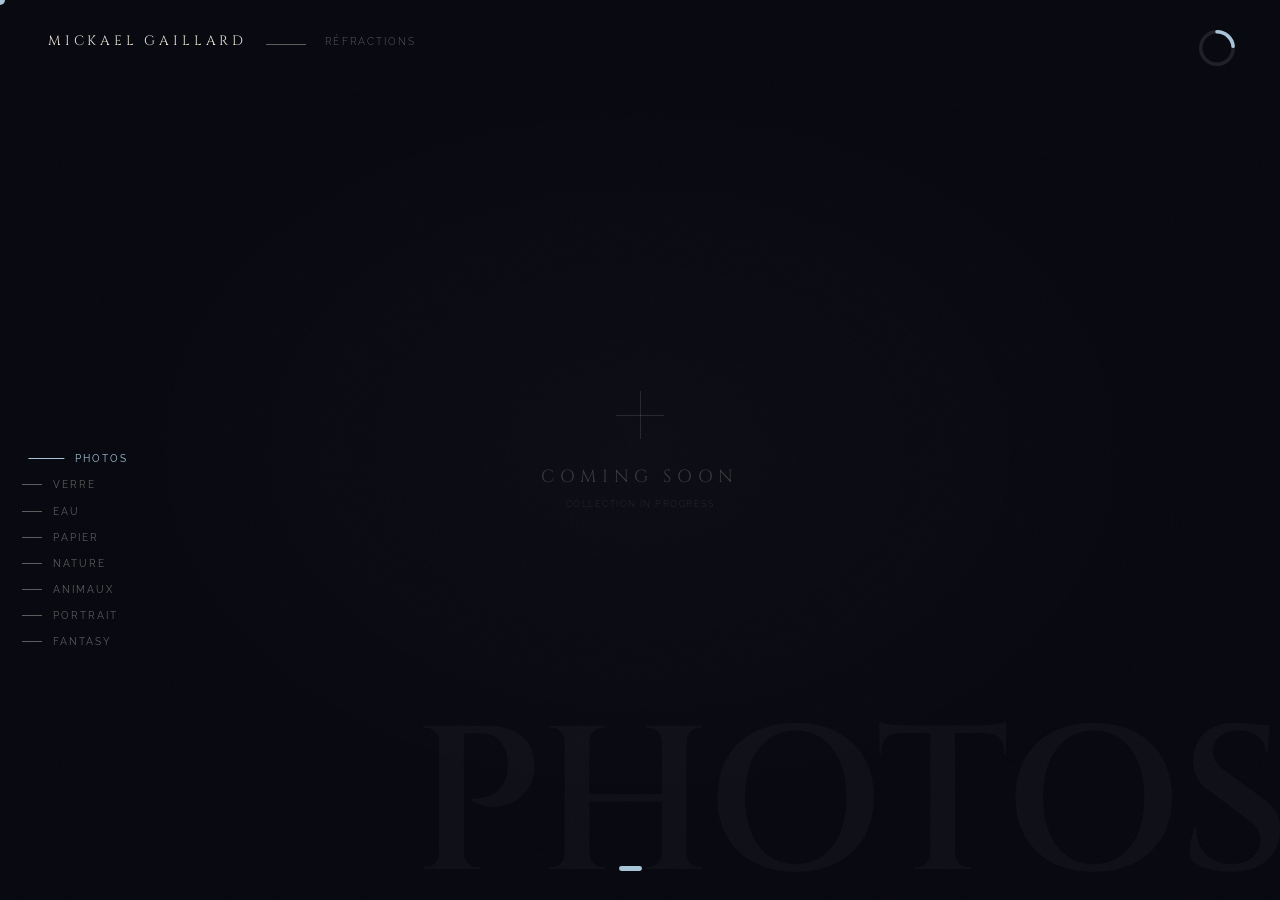
==== index.html @ 7d5b0189 "🎉 feat: initialisation" ====
<!DOCTYPE html>
<html lang="en">

<head>
  <meta charset="UTF-8">
  <meta name="viewport" content="width=device-width, initial-scale=1.0">
  <title>Mickael Gaillard — Digital Arts</title>

  <!-- ── Anti-indexation & protection spiders ── -->
  <meta name="robots" content="noindex, nofollow, noarchive, nosnippet, noimageindex, nocache">
  <meta name="googlebot" content="noindex, nofollow, noimageindex">
  <meta name="bingbot" content="noindex, nofollow">
  <meta name="referrer" content="no-referrer">
  <meta http-equiv="X-Robots-Tag" content="noindex, nofollow">

  <!-- ── Polices ── -->
  <link rel="preconnect" href="https://fonts.googleapis.com">
  <link rel="preconnect" href="https://fonts.gstatic.com" crossorigin>
  <link
    href="https://fonts.googleapis.com/css2?family=Cormorant+Garamond:ital,wght@0,300;0,400;0,600;1,300;1,400;1,600&family=Cinzel:wght@400;600&family=Raleway:wght@200;300;400;500&display=swap"
    rel="stylesheet">

  <link rel="stylesheet" href="assets/css/style.css">
</head>

<body>

  <!-- Curseur personnalisé -->
  <div id="cursor"></div>

  <!-- Grain atmosphérique -->
  <div id="grain"></div>

  <!-- Flash + label de transition catégorie -->
  <div id="cat-flash"></div>
  <div id="cat-reveal"></div>

  <!-- ── Header ── -->
  <header id="hdr">
    <span class="hdr-name">Mickael Gaillard</span>
    <div class="hdr-sep"></div>
    <span class="hdr-sub">RÉFRACTIONS</span>
  </header>

  <!-- ── Arc diaporama ── -->
  <div id="slide-indicator" title="Slideshow">
    <svg viewBox="0 0 20 20" width="36" height="36" aria-hidden="true">
      <circle id="slide-track" cx="10" cy="10" r="9" />
      <circle id="slide-progress" cx="10" cy="10" r="9" />
    </svg>
  </div>

  <!-- ── Navigation latérale catégories ── -->
  <nav id="sidebar" aria-label="Catégories">
    <button class="cat-btn" onclick="jumpCat(0)">Photos</button>
    <button class="cat-btn" onclick="jumpCat(1)">Verre</button>
    <button class="cat-btn" onclick="jumpCat(2)">Eau</button>
    <button class="cat-btn" onclick="jumpCat(3)">Papier</button>
    <button class="cat-btn" onclick="jumpCat(5)">Nature</button>
    <button class="cat-btn" onclick="jumpCat(6)">Animaux</button>
    <button class="cat-btn" onclick="jumpCat(7)">Portrait</button>
    <button class="cat-btn" onclick="jumpCat(8)">Fantasy</button>
  </nav>

  <!-- ── Barre basse : points + compteur ── -->
  <div id="btmbar">
    <div id="art-dots" role="tablist"></div>
    <span id="art-counter" aria-live="polite"></span>
  </div>

  <!-- ── Hint navigation (disparaît après 6 s) ── -->
  <div id="hint" aria-hidden="true">
    ← → &thinsp;Images<br>
    ↑ ↓ &thinsp;Categories
  </div>

  <!-- ════════════════════════════════════════════════════════════════════════
       STAGE — grille 2D
       Axe vertical  = catégories
       Axe horizontal = œuvres dans la catégorie

       ┌─ AJOUTER UNE ŒUVRE ──────────────────────────────────────────────┐
       │  1. Trouver le bloc data-id="NOM" souhaité dans le stage          │
       │  2. Dans son <div class="art-rail">, insérer :                   │
       │                                                                   │
       │     <div class="art-frame">                                       │
       │       <img src="[data-uri]" alt="Titre"       │
       │            loading="lazy">                                        │
       │       <div class="art-overlay"></div>                             │
       │       <div class="art-info">                                      │
       │         <h2 class="art-title">Titre</h2>                         │
       │       </div>                                                      │
       │     </div>                                                        │
       │                                                                   │
       │  → Aucune modification de script.js ni de style.css requise.     │
       └───────────────────────────────────────────────────────────────────┘
  ════════════════════════════════════════════════════════════════════════ -->
  <main id="stage" role="main">

    <section class="cat-row" data-id="photos" data-label="Photos" data-accent="#a8c5d8" style="top:0vh">
      <div class="art-rail">
        <figure class="art-frame ph-frame" data-ph="1">
          <div class="ph-inner">
            <div class="ph-cross"><span></span><span></span></div>
            <p class="ph-soon">Coming soon</p>
            <p class="ph-sub">Collection in progress</p>
          </div>
        </figure>
      </div>
      <p class="cat-wm">PHOTOS</p>
    </section>
    <section class="cat-row" data-id="verre" data-label="Verre" data-accent="#7dd8f0" style="top:100vh">
      <div class="art-rail">
        <figure class="art-frame">
          <img src="assets/images/digitalArts/8AIWYk5NMQN0mDKeDu9M-HlnjJ.jpg" alt="Boxer" loading="lazy">
          <div class="art-overlay"></div>
          <figcaption class="art-info">
            <h2 class="art-title">Boxer</h2>
          </figcaption>
        </figure>
        <figure class="art-frame">
          <img src="assets/images/digitalArts/HNKrmyuEpKX7QsNyXCpU--1--tnc91.jpg" alt="Girafe" loading="lazy">
          <div class="art-overlay"></div>
          <figcaption class="art-info">
            <h2 class="art-title">Girafe</h2>
          </figcaption>
        </figure>
      </div>
      <p class="cat-wm">VERRE</p>
    </section>
    <section class="cat-row" data-id="eau" data-label="Eau" data-accent="#3a9bd5" style="top:200vh">
      <div class="art-rail">
        <figure class="art-frame">
          <img src="assets/images/digitalArts/frIds4kWBP5LW28w1uB5--1--t6x6d.jpg" alt="The Momentum of Horizons"
            loading="lazy">
          <div class="art-overlay"></div>
          <figcaption class="art-info">
            <h2 class="art-title">The Momentum of Horizons</h2>
          </figcaption>
        </figure>
        <figure class="art-frame">
          <img src="assets/images/digitalArts/Z1p7MmPJkYN1LFd6zZ6m-4oqJ-.jpeg" alt="Cup of Mint Tea" loading="lazy">
          <div class="art-overlay"></div>
          <figcaption class="art-info">
            <h2 class="art-title">Cup of Mint Tea</h2>
          </figcaption>
        </figure>
      </div>
      <p class="cat-wm">EAU</p>
    </section>

    <section class="cat-row" data-id="papier" data-label="Papier" data-accent="#e8c87a" style="top:300vh">
      <div class="art-rail">
        <figure class="art-frame">
          <img src="assets/images/digitalArts/VNMjlggwlJFpV2tKeTy9-Qxf5z.jpg" alt="Cry of Amazonia" loading="lazy">
          <div class="art-overlay"></div>
          <figcaption class="art-info">
            <h2 class="art-title">Cry of Amazonia</h2>
          </figcaption>
        </figure>
        <figure class="art-frame">
          <img src="assets/images/digitalArts/XxthK1aMb5kITHWyAZa3-nf7ip.jpg" alt="Face of the Earth" loading="lazy">
          <div class="art-overlay"></div>
          <figcaption class="art-info">
            <h2 class="art-title">Face of the Earth</h2>
          </figcaption>
        </figure>
        <figure class="art-frame">
          <img src="assets/images/digitalArts/CTjaHQy2E3OwkoVrEFNk-FsiIF.jpg" alt="Paper Teddy Bear" loading="lazy">
          <div class="art-overlay"></div>
          <figcaption class="art-info">
            <h2 class="art-title">Paper Teddy Bear</h2>
          </figcaption>
        </figure>
        <figure class="art-frame">
          <img src="assets/images/digitalArts/IJDAY9cHYZBwXx230nrw--1--dbe98.jpg" alt="The Paper Self" loading="lazy">
          <div class="art-overlay"></div>
          <figcaption class="art-info">
            <h2 class="art-title">The Paper Self</h2>
          </figcaption>
        </figure>
        <figure class="art-frame">
          <img src="assets/images/digitalArts/C1bEYEWuKddHCkznBsTR-uu4sH.jpg" alt="The Wokf Woman" loading="lazy">
          <div class="art-overlay"></div>
          <figcaption class="art-info">
            <h2 class="art-title">The Wolf Woman</h2>
          </figcaption>
        </figure>
      </div>
      <p class="cat-wm">PAPIER</p>
    </section>

    <section class="cat-row" data-id="nature" data-label="Nature" data-accent="#6dcf8a" style="top:400vh">
      <div class="art-rail">
        <figure class="art-frame">
          <img src="assets/images/digitalArts/tOxejphS9CRw7wM6DGww-uK-oC.jpeg" alt="Lion Hills" loading="lazy">
          <div class="art-overlay"></div>
          <figcaption class="art-info">
            <h2 class="art-title">Lion Hills</h2>
          </figcaption>
        </figure>
        <figure class="art-frame">
          <img src="assets/images/digitalArts/OduvheoVXXu5qhajw0XH-JvmtL.jpg" alt="Les Amants Sylvestres"
            loading="lazy">
          <div class="art-overlay"></div>
          <figcaption class="art-info">
            <h2 class="art-title">Les Amants Sylvestres</h2>
          </figcaption>
        </figure>
        <figure class="art-frame">
          <img src="assets/images/digitalArts/YysU92N5CpVbeZqPvYvC-KIRY6.jpeg" alt="The Wooden Virtuoso" loading="lazy">
          <div class="art-overlay"></div>
          <figcaption class="art-info">
            <h2 class="art-title">The Wooden Virtuoso</h2>
          </figcaption>
        </figure>
        <figure class="art-frame">
          <img src="assets/images/digitalArts/7gbbj0mz42A1A4gidHjw-PeWTq.jpg" alt="The Nature in 3026" loading="lazy">
          <div class="art-overlay"></div>
          <figcaption class="art-info">
            <h2 class="art-title">Nature in 3026</h2>
          </figcaption>
        </figure>
        <figure class="art-frame">
          <img src="assets/images/digitalArts/rF8DaGkrIQCawZyGJ0vm--0--pfbpv.jpg"
            alt="Luminous Flower in Deepest Shadow" loading="lazy">
          <div class="art-overlay"></div>
          <figcaption class="art-info">
            <h2 class="art-title">Luminous Flower in Deepest Shadow</h2>
          </figcaption>
        </figure>
      </div>
      <p class="cat-wm">NATURE</p>
    </section>
    <section class="cat-row" data-id="animaux" data-label="Animaux" data-accent="#e8874a" style="top:500vh">
      <div class="art-rail">
        <figure class="art-frame">
          <img src="assets/images/digitalArts/afJIQUDAsSt1oSOdnDJn-Qw9Z7.jpeg" alt="Tiny Giraffe" loading="lazy">
          <div class="art-overlay"></div>
          <figcaption class="art-info">
            <h2 class="art-title">Tiny Giraffe</h2>
          </figcaption>
        </figure>
        <figure class="art-frame">
          <img src="assets/images/digitalArts/WApste62I8zOOlFzFQ1H--1--x09nq.jpg" alt="The Turquoise Maharaja"
            loading="lazy">
          <div class="art-overlay"></div>
          <figcaption class="art-info">
            <h2 class="art-title">The Turquoise Maharaja</h2>
          </figcaption>
        </figure>
        <figure class="art-frame">
          <img src="assets/images/digitalArts/kcaGbmxAoDZdaGfCIBJl-gD1Jh.jpg" alt="The Abdication" loading="lazy">
          <div class="art-overlay"></div>
          <figcaption class="art-info">
            <h2 class="art-title">The Abdication</h2>
          </figcaption>
        </figure>
        <figure class="art-frame">
          <img src="assets/images/digitalArts/bGNOyDubin5Se8IneznO-FXN-K.jpg" alt="Chat" loading="lazy">
          <div class="art-overlay"></div>
          <figcaption class="art-info">
            <h2 class="art-title">Cat of chalk</h2>
          </figcaption>
        </figure>
        <figure class="art-frame">
          <img src="assets/images/digitalArts/r4LPsvMCxt2pxqe0a0Xp-u4xCu.jpg" alt="Raised graphic cat" loading="lazy">
          <div class="art-overlay"></div>
          <figcaption class="art-info">
            <h2 class="art-title">Raised graphic cat</h2>
          </figcaption>
        </figure>
        <figure class="art-frame">
          <img src="assets/images/digitalArts/oEYqu7Ub5I9frU9tuO0z--0--l6g3c.jpg" alt="Scarlett Macaw" loading="lazy">
          <div class="art-overlay"></div>
          <figcaption class="art-info">
            <h2 class="art-title">Scarlett Macaw</h2>
          </figcaption>
        </figure>
        <figure class="art-frame">
          <img src="assets/images/digitalArts/dqzCAE01tcF6lQp9mGkJ--0--8Wfqm.jpg" alt="Baby Kraken in a Teacup"
            loading="lazy">
          <div class="art-overlay"></div>
          <figcaption class="art-info">
            <h2 class="art-title">Baby Kraken in a Teacup</h2>
          </figcaption>
        </figure>
        <figure class="art-frame">
          <img src="assets/images/digitalArts/y0K89V5sSp5HEH8fD98B-Pk1SX.jpg" alt="Azure singer" loading="lazy">
          <div class="art-overlay"></div>
          <figcaption class="art-info">
            <h2 class="art-title">Azure singer</h2>
          </figcaption>
        </figure>
      </div>
      <p class="cat-wm">ANIMAUX</p>
    </section>
    <section class="cat-row" data-id="portraits" data-label="Portraits" data-accent="#c49a8a" style="top:600vh">
      <div class="art-rail">
        <figure class="art-frame">
          <img src="assets/images/digitalArts/EulJWeeMMJHwVRX5D4TV-Ga-oX.jpg" alt="Le Requiem des Damnés"
            loading="lazy">
          <div class="art-overlay"></div>
          <figcaption class="art-info">
            <h2 class="art-title">Le Requiem des Damnés</h2>
          </figcaption>
        </figure>
        <figure class="art-frame">
          <img src="assets/images/digitalArts/TIiu07gs1ahwBSvLqD3v-eSXeO.jpg" alt="Miss Emerald" loading="lazy">
          <div class="art-overlay"></div>
          <figcaption class="art-info">
            <h2 class="art-title">Miss Emerald</h2>
          </figcaption>
        </figure>
        <figure class="art-frame">
          <img src="assets/images/digitalArts/YdorvyeYTXK45T1xxkv2--0--2ceu0.jpg" alt="The Same Perspective"
            loading="lazy">
          <div class="art-overlay"></div>
          <figcaption class="art-info">
            <h2 class="art-title">The Same Perspective</h2>
          </figcaption>
        </figure>
        <figure class="art-frame">
          <img src="assets/images/digitalArts/kzBy0lTKEeJUHE9NPH19-bB79X.jpeg" alt="Macaw Soul" loading="lazy">
          <div class="art-overlay"></div>
          <figcaption class="art-info">
            <h2 class="art-title">Macaw Soul</h2>
          </figcaption>
        </figure>
        <figure class="art-frame">
          <img src="assets/images/digitalArts/tQEoIUafHZUKjEIqVk69--0--rzyz2_4x-clty-upscale-aa4vr.jpg"
            alt="Magdalena Frida Carmen KAHLO CALDERON" loading="lazy">
          <div class="art-overlay"></div>
          <figcaption class="art-info">
            <h2 class="art-title">Magdalena Frida Carmen KAHLO CALDERON</h2>
          </figcaption>
        </figure>
        <figure class="art-frame">
          <img src="assets/images/digitalArts/ww30PGfK7J19iqygAAB6-68ch-.jpg" alt="Artificial intelligence"
            loading="lazy">
          <div class="art-overlay"></div>
          <figcaption class="art-info">
            <h2 class="art-title">Artificial intelligence</h2>
          </figcaption>
        </figure>
        <figure class="art-frame">
          <img src="assets/images/digitalArts/Gemini_Generated_Image_wg45oxwg45oxwg45.webp" alt="La Guardiana"
            loading="lazy">
          <div class="art-overlay"></div>
          <figcaption class="art-info">
            <h2 class="art-title">La Guardiana</h2>
          </figcaption>
        </figure>
        <figure class="art-frame">
          <img src="assets/images/digitalArts/fezPb4xw3dNjUJqFcMbr--0--9hinw_7.8125x.webp" alt="Memento Vivere"
            loading="lazy">
          <div class="art-overlay"></div>
          <figcaption class="art-info">
            <h2 class="art-title">Memento Vivere</h2>
          </figcaption>
        </figure>
        <figure class="art-frame">
          <img src="assets/images/digitalArts/iwvwEgQFIN3pEz83m7wH--0--4ua4d.jpg" alt="Alegria" loading="lazy">
          <div class="art-overlay"></div>
          <figcaption class="art-info">
            <h2 class="art-title">Alegria</h2>
          </figcaption>
        </figure>
      </div>
      <p class="cat-wm">PORTRAITS</p>
    </section>
    <section class="cat-row" data-id="fantasy" data-label="Fantasy" data-accent="#e87a9f" style="top:700vh">
      <div class="art-rail">
        <figure class="art-frame">
          <img src="assets/images/digitalArts/V4lNsmGbzMpXyDwDPhY5--0--fqcaw_2x-clty-upscale-kerak.jpg"
            alt="Memories in Shell" loading="lazy">
          <div class="art-overlay"></div>
          <figcaption class="art-info">
            <h2 class="art-title">Memories in Shell</h2>
          </figcaption>
        </figure>
        <figure class="art-frame">
          <img src="assets/images/digitalArts/uF4GzTOObu3IqJqeoMpC--0--cdkwg.jpg" alt="The King of Diamond"
            loading="lazy">
          <div class="art-overlay"></div>
          <figcaption class="art-info">
            <h2 class="art-title">The King of Diamond</h2>
          </figcaption>
        </figure>
        <figure class="art-frame">
          <img src="assets/images/digitalArts/p5KE6GqQy7cIchTk5ZWk--0--blpaw.jpg" alt="The Ace of Spades"
            loading="lazy">
          <div class="art-overlay"></div>
          <figcaption class="art-info">
            <h2 class="art-title">The Ace of Spades</h2>
          </figcaption>
        </figure>
        <figure class="art-frame">
          <img src="assets/images/digitalArts/xrDWio7aIljPBZBy9c6z--0--1hxzz.jpg" alt="The EmeraldOwl" loading="lazy">
          <div class="art-overlay"></div>
          <figcaption class="art-info">
            <h2 class="art-title">The Emerald Owl</h2>
          </figcaption>
        </figure>
        <figure class="art-frame">
          <img src="assets/images/digitalArts/PUBVfwgrt7Zm5niX1GG2--0--s0eu4.jpg" alt="The Unmasked Canal"
            loading="lazy">
          <div class="art-overlay"></div>
          <figcaption class="art-info">
            <h2 class="art-title">The Unmasked Canal</h2>
          </figcaption>
        </figure>
        <figure class="art-frame">
          <img src="assets/images/digitalArts/jetSwuiVJUpY8RLDcign--0--6e0cw.jpg" alt="Throne of Time" loading="lazy">
          <div class="art-overlay"></div>
          <figcaption class="art-info">
            <h2 class="art-title">Throne of Time</h2>
          </figcaption>
        </figure>
      </div>
      <p class="cat-wm">FANTASY</p>
    </section>

  </main>

  <script src="assets/js/script.js"></script>
</body>

</html>
---- assets/css/style.css ----
/* ════════════════════════════════════════════════════════════════════════════
   Mickael Gaillard — Digital Arts Portfolio
   style.css
   ════════════════════════════════════════════════════════════════════════════ */

/* ── Reset ─────────────────────────────────────────────────────────────────── */
*, *::before, *::after { margin: 0; padding: 0; box-sizing: border-box; }
html, body {
  width: 100%; height: 100%;
  overflow: hidden;
  background: #07080f;
  cursor: none;
}

/* ── Variables ─────────────────────────────────────────────────────────────── */
:root {
  --bg:       #07080f;
  --text:     #ede5d8;
  --dim:      rgba(237, 229, 216, .38);
  --accent:   #c8a96e;
  --fdisplay: 'Cormorant Garamond', Georgia, serif;
  --ftitle:   'Cinzel', 'Times New Roman', serif;
  --fui:      'Raleway', 'Helvetica Neue', sans-serif;
  --tcat:     680ms cubic-bezier(.76, 0, .24, 1);
  --tart:     540ms cubic-bezier(.76, 0, .24, 1);
}

/* ── Curseur personnalisé ───────────────────────────────────────────────────── */
#cursor {
  position: fixed;
  width: 10px; height: 10px;
  border-radius: 50%;
  background: var(--accent);
  pointer-events: none;
  z-index: 9999;
  transform: translate(-50%, -50%);
  transition: width .18s, height .18s, background .2s, border .22s, opacity .2s;
  will-change: transform;
}
#cursor.big {
  width: 30px; height: 30px;
  background: rgba(200, 169, 110, .12);
  border: 1px solid var(--accent);
}
/* Survol d'une image → anneau (invitation à glisser) */
#cursor.grab {
  width: 28px; height: 28px;
  background: transparent;
  border: 1.5px solid var(--accent);
}
/* Pendant le glisser */
#cursor.dragging {
  width: 46px; height: 46px;
  background: rgba(200, 169, 110, .05);
  border: 1px solid rgba(200, 169, 110, .35);
}

/* ── Header ────────────────────────────────────────────────────────────────── */
#hdr {
  position: fixed;
  top: 0; left: 0; right: 0;
  padding: 2rem 3rem 0;
  z-index: 200;
  display: flex; align-items: baseline; gap: 1.2rem;
  pointer-events: none;
  animation: fadeDown .9s .3s both;
}
.hdr-name {
  font-family: var(--ftitle);
  font-size: .85rem; font-weight: 400;
  letter-spacing: .28em; text-transform: uppercase;
  color: var(--text);
}
.hdr-sep {
  width: 2.5rem; height: 1px;
  background: var(--dim);
  flex-shrink: 0;
}
.hdr-sub {
  font-family: var(--fui);
  font-size: .6rem; font-weight: 300;
  letter-spacing: .22em; text-transform: uppercase;
  color: var(--dim);
}

/* ── Indicateur diaporama (arc SVG) ─────────────────────────────────────────── */
#slide-indicator {
  position: fixed;
  top: 1.9rem; right: 2.8rem;
  z-index: 201;
  pointer-events: none;
  animation: fadeDown .9s .35s both;
}
#slide-indicator svg { transform: rotate(-90deg); }
#slide-track    { fill: none; stroke: rgba(237, 229, 216, .10); stroke-width: 2; }
#slide-progress {
  fill: none;
  stroke: var(--accent);
  stroke-width: 2;
  stroke-dasharray: 56.5;
  stroke-dashoffset: 56.5;
  transition: stroke-dashoffset .25s linear, stroke .35s;
  stroke-linecap: round;
}

/* ── Sidebar catégories ─────────────────────────────────────────────────────── */
#sidebar {
  position: fixed;
  left: 0; top: 50%;
  transform: translateY(-50%);
  z-index: 200;
  padding: 0 1.4rem;
  display: flex; flex-direction: column; gap: .55rem;
  animation: fadeLeft .9s .5s both;
}
.cat-btn {
  background: none; border: none;
  font-family: var(--fui);
  font-size: .63rem; font-weight: 400;
  letter-spacing: .2em; text-transform: uppercase;
  color: var(--dim);
  cursor: none;
  display: flex; align-items: center; gap: .7rem;
  padding: .2rem 0;
  transition: color .35s, transform .35s;
  white-space: nowrap;
}
.cat-btn::before {
  content: '';
  width: 1.2rem; height: 1px;
  background: var(--dim);
  flex-shrink: 0;
  transition: width .4s, background .35s;
}
.cat-btn.active                { color: var(--accent); transform: translateX(.4rem); }
.cat-btn.active::before        { width: 2.2rem; background: var(--accent); }

/* ── Barre basse — points + compteur ───────────────────────────────────────── */
#btmbar {
  position: fixed;
  bottom: 0; left: 0; right: 0;
  padding: 0 3rem 1.8rem;
  z-index: 200;
  display: flex; align-items: center; justify-content: center; gap: 1.2rem;
  pointer-events: none;
  animation: fadeUp .9s .6s both;
}
#art-dots {
  display: flex; gap: .45rem; align-items: center;
  pointer-events: all;
}
.dot {
  width: .3rem; height: .3rem;
  border-radius: 50%;
  background: var(--dim);
  cursor: none;
  transition: background .3s, width .3s, border-radius .3s;
}
.dot.on {
  background: var(--accent);
  width: 1.4rem;
  border-radius: .15rem;
}
#art-counter {
  font-family: var(--ftitle);
  font-size: .75rem; letter-spacing: .12em;
  color: var(--dim);
}

/* ── Hint navigation (disparaît après 6 s) ──────────────────────────────────── */
#hint {
  position: fixed;
  bottom: 4.8rem; right: 2.8rem;
  z-index: 200;
  text-align: right;
  font-family: var(--fui);
  font-size: .58rem; font-weight: 300;
  letter-spacing: .14em; text-transform: uppercase;
  color: var(--dim);
  line-height: 2.2;
  opacity: 0;
  pointer-events: none;
  animation: hintAnim 6s 1.2s forwards;
}
@keyframes hintAnim {
  0%   { opacity: 0 }
  12%  { opacity: 1 }
  75%  { opacity: 1 }
  100% { opacity: 0 }
}

/* ── Stage — grille 2D ──────────────────────────────────────────────────────── */
#stage {
  position: fixed; inset: 0;
  will-change: transform;
  transition: transform var(--tcat);
  user-select: none;
  -webkit-user-select: none;
}

/* ── Rangée catégorie ───────────────────────────────────────────────────────── */
.cat-row {
  position: absolute;
  left: 0; width: 100vw; height: 100vh;
  /* top positionné en inline via data-ci × 100vh */
}

/* ── Rail horizontal des œuvres ─────────────────────────────────────────────── */
.art-rail {
  position: absolute; inset: 0;
  display: flex; flex-direction: row;
  will-change: transform;
  transition: transform var(--tart);
}

/* ── Frame individuelle ─────────────────────────────────────────────────────── */
.art-frame {
  flex: 0 0 100vw;
  width: 100vw; height: 100vh;
  position: relative; overflow: hidden;
}
.art-frame img {
  width: 100%; height: 100%;
  object-fit: cover; display: block;
  pointer-events: none;
  -webkit-user-drag: none;
  user-drag: none;
  animation: kenburns 28s ease-in-out infinite alternate;
}
@keyframes kenburns {
  from { transform: scale(1);    }
  to   { transform: scale(1.06); }
}

/* ── Dégradés de protection ─────────────────────────────────────────────────── */
.art-overlay {
  position: absolute; inset: 0;
  background:
    linear-gradient(to bottom, rgba(7, 8, 15, .58)  0%,  transparent 28%),
    linear-gradient(to top,    rgba(7, 8, 15, .82)  0%,  transparent 42%),
    linear-gradient(to right,  rgba(7, 8, 15, .36)  0%,  transparent 26%);
  z-index: 1;
  pointer-events: none;
}
/* Liseré d'accent à gauche — couleur héritée via --accent de la cat-row */
.art-overlay::after {
  content: '';
  position: absolute;
  left: 0; top: 0; bottom: 0;
  width: 3px;
  background: var(--accent, #c8a96e);
  opacity: .75;
}

/* ── Titre de l'œuvre ───────────────────────────────────────────────────────── */
.art-info {
  position: absolute;
  bottom: 2.8rem; left: 3.6rem;
  z-index: 2;
  color: var(--text);
}
.art-title {
  font-family: var(--fdisplay);
  font-size: clamp(1.9rem, 3.2vw, 3.4rem);
  font-weight: 600; font-style: italic;
  line-height: 1; letter-spacing: .015em;
  text-shadow: 0 3px 28px rgba(0, 0, 0, .75);
}

/* ── Filigrane de catégorie ─────────────────────────────────────────────────── */
.cat-wm {
  position: absolute;
  bottom: -.05em; right: -.04em;
  font-family: var(--ftitle);
  font-size: clamp(7rem, 16vw, 15rem);
  font-weight: 600; line-height: 1;
  letter-spacing: -.01em;
  color: rgba(255, 255, 255, .03);
  pointer-events: none;
  user-select: none;
  z-index: 0;
  white-space: nowrap;
}

/* ── Placeholder ────────────────────────────────────────────────────────────── */
.ph-frame {
  background: radial-gradient(ellipse at 50% 50%,
    rgba(255, 255, 255, .025) 0%, transparent 70%);
  display: flex; align-items: center; justify-content: center;
}
.ph-inner        { text-align: center; }
.ph-cross {
  width: 3rem; height: 3rem;
  position: relative; margin: 0 auto 1.6rem;
}
.ph-cross span   { position: absolute; background: rgba(255, 255, 255, .11); }
.ph-cross span:first-child { width: 1px; height: 100%; left: 50%; top: 0; }
.ph-cross span:last-child  { height: 1px; width: 100%; top: 50%; left: 0; }
.ph-soon {
  font-family: var(--ftitle);
  font-size: 1.1rem;
  letter-spacing: .32em; text-transform: uppercase;
  color: rgba(237, 229, 216, .2);
  margin-bottom: .6rem;
}
.ph-sub {
  font-family: var(--fui);
  font-size: .58rem; font-weight: 300;
  letter-spacing: .16em; text-transform: uppercase;
  color: rgba(237, 229, 216, .13);
}

/* ── Flash + reveal catégorie ───────────────────────────────────────────────── */
#cat-flash {
  position: fixed; inset: 0;
  z-index: 300;
  background: var(--bg);
  pointer-events: none;
  opacity: 0;
  transition: opacity .2s;
}
#cat-flash.flash { opacity: .5; }

#cat-reveal {
  position: fixed;
  top: 50%; left: 50%;
  transform: translate(-50%, -50%);
  z-index: 310;
  font-family: var(--ftitle);
  font-size: clamp(3rem, 8vw, 7rem);
  letter-spacing: .35em; text-transform: uppercase;
  color: var(--text);
  pointer-events: none;
  opacity: 0;
  transition: opacity .22s, letter-spacing .5s;
}
#cat-reveal.show { opacity: .92; letter-spacing: .52em; }

/* ── Grain atmosphérique ────────────────────────────────────────────────────── */
#grain {
  position: fixed; inset: 0;
  z-index: 500; pointer-events: none;
  opacity: .03;
  background-image: url("data:image/svg+xml,<svg xmlns='http://www.w3.org/2000/svg' width='300' height='300'><filter id='n'><feTurbulence type='fractalNoise' baseFrequency='.75' numOctaves='4' stitchTiles='stitch'/></filter><rect width='300' height='300' filter='url(%23n)' opacity='1'/></svg>");
  background-repeat: repeat;
}

/* ── Animations d'entrée ────────────────────────────────────────────────────── */
@keyframes fadeDown {
  from { opacity: 0; transform: translateY(-1rem); }
  to   { opacity: 1; transform: none; }
}
@keyframes fadeLeft {
  from { opacity: 0; transform: translateX(-1.2rem); }
  to   { opacity: 1; transform: translateX(0); }
}
@keyframes fadeUp {
  from { opacity: 0; transform: translateY(1rem); }
  to   { opacity: 1; transform: none; }
}

/* ── Divers ─────────────────────────────────────────────────────────────────── */
::-webkit-scrollbar { display: none; }
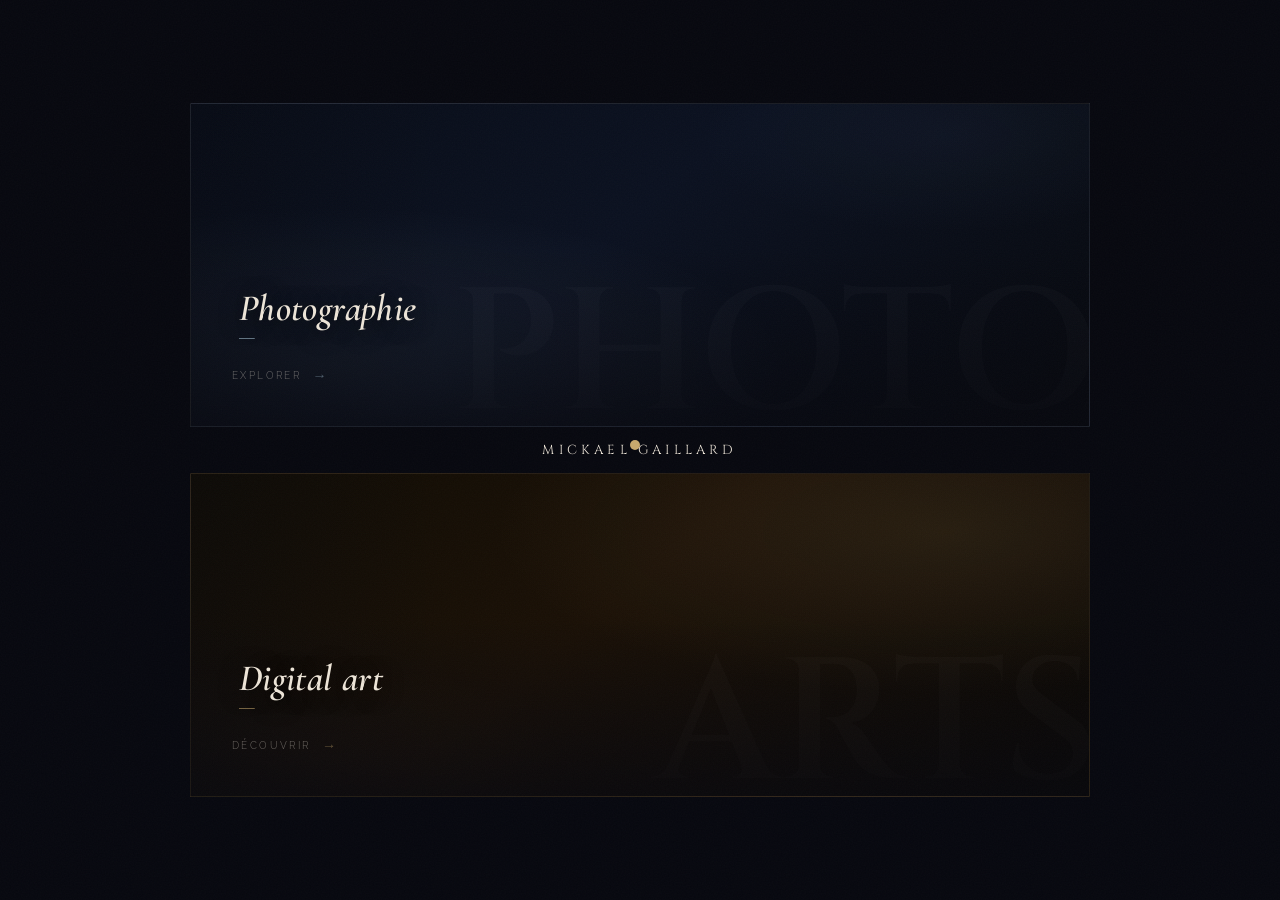
==== commit 332faac8: "build: livraison de la version finale de Réfractions" ====
--- a/index.html
+++ b/index.html
@@ -1,10 +1,10 @@
 <!DOCTYPE html>
-<html lang="en">
+<html lang="fr">
 
 <head>
   <meta charset="UTF-8">
-  <meta name="viewport" content="width=device-width, initial-scale=1.0">
-  <title>Mickael Gaillard — Digital Arts</title>
+  <meta name="viewport" content="width=device-width, initial-scale=1.0, viewport-fit=cover">
+  <title>Mickael Gaillard — Portfolio</title>
 
   <!-- ── Anti-indexation & protection spiders ── -->
   <meta name="robots" content="noindex, nofollow, noarchive, nosnippet, noimageindex, nocache">
@@ -23,405 +23,62 @@
   <link rel="stylesheet" href="assets/css/style.css">
 </head>
 
-<body>
+<body class="home">
 
   <!-- Curseur personnalisé -->
   <div id="cursor"></div>
 
   <!-- Grain atmosphérique -->
-  <div id="grain"></div>
+  <div id="grain" aria-hidden="true"></div>
 
-  <!-- Flash + label de transition catégorie -->
-  <div id="cat-flash"></div>
-  <div id="cat-reveal"></div>
+  <!-- ══ Carte PHOTOGRAPHIE — haut ══════════════════════════════════════════ -->
+  <div class="card-wrap card-wrap--photo">
+    <a class="card card--photo" href="pics.html" id="card-photo" aria-label="Photographie — Explorer la galerie">
 
-  <!-- ── Header ── -->
-  <header id="hdr">
-    <span class="hdr-name">Mickael Gaillard</span>
-    <div class="hdr-sep"></div>
-    <span class="hdr-sub">RÉFRACTIONS</span>
-  </header>
+      <p class="card__wm" aria-hidden="true">PHOTO</p>
+      <div class="card__shine" aria-hidden="true"></div>
+      <div class="card__bar" aria-hidden="true"></div>
 
-  <!-- ── Arc diaporama ── -->
-  <div id="slide-indicator" title="Slideshow">
-    <svg viewBox="0 0 20 20" width="36" height="36" aria-hidden="true">
-      <circle id="slide-track" cx="10" cy="10" r="9" />
-      <circle id="slide-progress" cx="10" cy="10" r="9" />
-    </svg>
+      <div class="card__inner">
+        <div class="card__body">
+          <h2 class="card__title">Photographie</h2>
+          <div class="card__rule"></div>
+          <!-- <p class="card__desc">Mimétisme</p> -->
+        </div>
+        <div class="card__cta" aria-hidden="true">
+          <span class="card__cta-label">Explorer</span>
+          <span class="card__arrow">→</span>
+        </div>
+      </div>
+    </a>
   </div>
 
-  <!-- ── Navigation latérale catégories ── -->
-  <nav id="sidebar" aria-label="Catégories">
-    <button class="cat-btn" onclick="jumpCat(0)">Photos</button>
-    <button class="cat-btn" onclick="jumpCat(1)">Verre</button>
-    <button class="cat-btn" onclick="jumpCat(2)">Eau</button>
-    <button class="cat-btn" onclick="jumpCat(3)">Papier</button>
-    <button class="cat-btn" onclick="jumpCat(5)">Nature</button>
-    <button class="cat-btn" onclick="jumpCat(6)">Animaux</button>
-    <button class="cat-btn" onclick="jumpCat(7)">Portrait</button>
-    <button class="cat-btn" onclick="jumpCat(8)">Fantasy</button>
-  </nav>
-
-  <!-- ── Barre basse : points + compteur ── -->
-  <div id="btmbar">
-    <div id="art-dots" role="tablist"></div>
-    <span id="art-counter" aria-live="polite"></span>
+  <!-- ══ Identité ════════════════════════════════════════════════════════════ -->
+  <div id="identity" aria-label="Mickael Gaillard — Portfolio">
+    <span class="ident-name">Mickael Gaillard</span>
   </div>
 
-  <!-- ── Hint navigation (disparaît après 6 s) ── -->
-  <div id="hint" aria-hidden="true">
-    ← → &thinsp;Images<br>
-    ↑ ↓ &thinsp;Categories
+  <!-- ══ Carte ARTS NUMÉRIQUES — bas ════════════════════════════════════════ -->
+  <div class="card-wrap card-wrap--arts">
+    <a class="card card--arts" href="da.html" id="card-arts" aria-label="Arts Numériques — Découvrir les œuvres">
+
+      <p class="card__wm" aria-hidden="true">ARTS</p>
+      <div class="card__shine" aria-hidden="true"></div>
+      <div class="card__bar" aria-hidden="true"></div>
+
+      <div class="card__inner">
+        <div class="card__body">
+          <h2 class="card__title">Digital art</h2>
+          <div class="card__rule"></div>
+          <!-- <p class="card__desc">Réfractions</p> -->
+        </div>
+        <div class="card__cta" aria-hidden="true">
+          <span class="card__cta-label">Découvrir</span>
+          <span class="card__arrow">→</span>
+        </div>
+      </div>
+    </a>
   </div>
-
-  <!-- ════════════════════════════════════════════════════════════════════════
-       STAGE — grille 2D
-       Axe vertical  = catégories
-       Axe horizontal = œuvres dans la catégorie
-
-       ┌─ AJOUTER UNE ŒUVRE ──────────────────────────────────────────────┐
-       │  1. Trouver le bloc data-id="NOM" souhaité dans le stage          │
-       │  2. Dans son <div class="art-rail">, insérer :                   │
-       │                                                                   │
-       │     <div class="art-frame">                                       │
-       │       <img src="[data-uri]" alt="Titre"       │
-       │            loading="lazy">                                        │
-       │       <div class="art-overlay"></div>                             │
-       │       <div class="art-info">                                      │
-       │         <h2 class="art-title">Titre</h2>                         │
-       │       </div>                                                      │
-       │     </div>                                                        │
-       │                                                                   │
-       │  → Aucune modification de script.js ni de style.css requise.     │
-       └───────────────────────────────────────────────────────────────────┘
-  ════════════════════════════════════════════════════════════════════════ -->
-  <main id="stage" role="main">
-
-    <section class="cat-row" data-id="photos" data-label="Photos" data-accent="#a8c5d8" style="top:0vh">
-      <div class="art-rail">
-        <figure class="art-frame ph-frame" data-ph="1">
-          <div class="ph-inner">
-            <div class="ph-cross"><span></span><span></span></div>
-            <p class="ph-soon">Coming soon</p>
-            <p class="ph-sub">Collection in progress</p>
-          </div>
-        </figure>
-      </div>
-      <p class="cat-wm">PHOTOS</p>
-    </section>
-    <section class="cat-row" data-id="verre" data-label="Verre" data-accent="#7dd8f0" style="top:100vh">
-      <div class="art-rail">
-        <figure class="art-frame">
-          <img src="assets/images/digitalArts/8AIWYk5NMQN0mDKeDu9M-HlnjJ.jpg" alt="Boxer" loading="lazy">
-          <div class="art-overlay"></div>
-          <figcaption class="art-info">
-            <h2 class="art-title">Boxer</h2>
-          </figcaption>
-        </figure>
-        <figure class="art-frame">
-          <img src="assets/images/digitalArts/HNKrmyuEpKX7QsNyXCpU--1--tnc91.jpg" alt="Girafe" loading="lazy">
-          <div class="art-overlay"></div>
-          <figcaption class="art-info">
-            <h2 class="art-title">Girafe</h2>
-          </figcaption>
-        </figure>
-      </div>
-      <p class="cat-wm">VERRE</p>
-    </section>
-    <section class="cat-row" data-id="eau" data-label="Eau" data-accent="#3a9bd5" style="top:200vh">
-      <div class="art-rail">
-        <figure class="art-frame">
-          <img src="assets/images/digitalArts/frIds4kWBP5LW28w1uB5--1--t6x6d.jpg" alt="The Momentum of Horizons"
-            loading="lazy">
-          <div class="art-overlay"></div>
-          <figcaption class="art-info">
-            <h2 class="art-title">The Momentum of Horizons</h2>
-          </figcaption>
-        </figure>
-        <figure class="art-frame">
-          <img src="assets/images/digitalArts/Z1p7MmPJkYN1LFd6zZ6m-4oqJ-.jpeg" alt="Cup of Mint Tea" loading="lazy">
-          <div class="art-overlay"></div>
-          <figcaption class="art-info">
-            <h2 class="art-title">Cup of Mint Tea</h2>
-          </figcaption>
-        </figure>
-      </div>
-      <p class="cat-wm">EAU</p>
-    </section>
-
-    <section class="cat-row" data-id="papier" data-label="Papier" data-accent="#e8c87a" style="top:300vh">
-      <div class="art-rail">
-        <figure class="art-frame">
-          <img src="assets/images/digitalArts/VNMjlggwlJFpV2tKeTy9-Qxf5z.jpg" alt="Cry of Amazonia" loading="lazy">
-          <div class="art-overlay"></div>
-          <figcaption class="art-info">
-            <h2 class="art-title">Cry of Amazonia</h2>
-          </figcaption>
-        </figure>
-        <figure class="art-frame">
-          <img src="assets/images/digitalArts/XxthK1aMb5kITHWyAZa3-nf7ip.jpg" alt="Face of the Earth" loading="lazy">
-          <div class="art-overlay"></div>
-          <figcaption class="art-info">
-            <h2 class="art-title">Face of the Earth</h2>
-          </figcaption>
-        </figure>
-        <figure class="art-frame">
-          <img src="assets/images/digitalArts/CTjaHQy2E3OwkoVrEFNk-FsiIF.jpg" alt="Paper Teddy Bear" loading="lazy">
-          <div class="art-overlay"></div>
-          <figcaption class="art-info">
-            <h2 class="art-title">Paper Teddy Bear</h2>
-          </figcaption>
-        </figure>
-        <figure class="art-frame">
-          <img src="assets/images/digitalArts/IJDAY9cHYZBwXx230nrw--1--dbe98.jpg" alt="The Paper Self" loading="lazy">
-          <div class="art-overlay"></div>
-          <figcaption class="art-info">
-            <h2 class="art-title">The Paper Self</h2>
-          </figcaption>
-        </figure>
-        <figure class="art-frame">
-          <img src="assets/images/digitalArts/C1bEYEWuKddHCkznBsTR-uu4sH.jpg" alt="The Wokf Woman" loading="lazy">
-          <div class="art-overlay"></div>
-          <figcaption class="art-info">
-            <h2 class="art-title">The Wolf Woman</h2>
-          </figcaption>
-        </figure>
-      </div>
-      <p class="cat-wm">PAPIER</p>
-    </section>
-
-    <section class="cat-row" data-id="nature" data-label="Nature" data-accent="#6dcf8a" style="top:400vh">
-      <div class="art-rail">
-        <figure class="art-frame">
-          <img src="assets/images/digitalArts/tOxejphS9CRw7wM6DGww-uK-oC.jpeg" alt="Lion Hills" loading="lazy">
-          <div class="art-overlay"></div>
-          <figcaption class="art-info">
-            <h2 class="art-title">Lion Hills</h2>
-          </figcaption>
-        </figure>
-        <figure class="art-frame">
-          <img src="assets/images/digitalArts/OduvheoVXXu5qhajw0XH-JvmtL.jpg" alt="Les Amants Sylvestres"
-            loading="lazy">
-          <div class="art-overlay"></div>
-          <figcaption class="art-info">
-            <h2 class="art-title">Les Amants Sylvestres</h2>
-          </figcaption>
-        </figure>
-        <figure class="art-frame">
-          <img src="assets/images/digitalArts/YysU92N5CpVbeZqPvYvC-KIRY6.jpeg" alt="The Wooden Virtuoso" loading="lazy">
-          <div class="art-overlay"></div>
-          <figcaption class="art-info">
-            <h2 class="art-title">The Wooden Virtuoso</h2>
-          </figcaption>
-        </figure>
-        <figure class="art-frame">
-          <img src="assets/images/digitalArts/7gbbj0mz42A1A4gidHjw-PeWTq.jpg" alt="The Nature in 3026" loading="lazy">
-          <div class="art-overlay"></div>
-          <figcaption class="art-info">
-            <h2 class="art-title">Nature in 3026</h2>
-          </figcaption>
-        </figure>
-        <figure class="art-frame">
-          <img src="assets/images/digitalArts/rF8DaGkrIQCawZyGJ0vm--0--pfbpv.jpg"
-            alt="Luminous Flower in Deepest Shadow" loading="lazy">
-          <div class="art-overlay"></div>
-          <figcaption class="art-info">
-            <h2 class="art-title">Luminous Flower in Deepest Shadow</h2>
-          </figcaption>
-        </figure>
-      </div>
-      <p class="cat-wm">NATURE</p>
-    </section>
-    <section class="cat-row" data-id="animaux" data-label="Animaux" data-accent="#e8874a" style="top:500vh">
-      <div class="art-rail">
-        <figure class="art-frame">
-          <img src="assets/images/digitalArts/afJIQUDAsSt1oSOdnDJn-Qw9Z7.jpeg" alt="Tiny Giraffe" loading="lazy">
-          <div class="art-overlay"></div>
-          <figcaption class="art-info">
-            <h2 class="art-title">Tiny Giraffe</h2>
-          </figcaption>
-        </figure>
-        <figure class="art-frame">
-          <img src="assets/images/digitalArts/WApste62I8zOOlFzFQ1H--1--x09nq.jpg" alt="The Turquoise Maharaja"
-            loading="lazy">
-          <div class="art-overlay"></div>
-          <figcaption class="art-info">
-            <h2 class="art-title">The Turquoise Maharaja</h2>
-          </figcaption>
-        </figure>
-        <figure class="art-frame">
-          <img src="assets/images/digitalArts/kcaGbmxAoDZdaGfCIBJl-gD1Jh.jpg" alt="The Abdication" loading="lazy">
-          <div class="art-overlay"></div>
-          <figcaption class="art-info">
-            <h2 class="art-title">The Abdication</h2>
-          </figcaption>
-        </figure>
-        <figure class="art-frame">
-          <img src="assets/images/digitalArts/bGNOyDubin5Se8IneznO-FXN-K.jpg" alt="Chat" loading="lazy">
-          <div class="art-overlay"></div>
-          <figcaption class="art-info">
-            <h2 class="art-title">Cat of chalk</h2>
-          </figcaption>
-        </figure>
-        <figure class="art-frame">
-          <img src="assets/images/digitalArts/r4LPsvMCxt2pxqe0a0Xp-u4xCu.jpg" alt="Raised graphic cat" loading="lazy">
-          <div class="art-overlay"></div>
-          <figcaption class="art-info">
-            <h2 class="art-title">Raised graphic cat</h2>
-          </figcaption>
-        </figure>
-        <figure class="art-frame">
-          <img src="assets/images/digitalArts/oEYqu7Ub5I9frU9tuO0z--0--l6g3c.jpg" alt="Scarlett Macaw" loading="lazy">
-          <div class="art-overlay"></div>
-          <figcaption class="art-info">
-            <h2 class="art-title">Scarlett Macaw</h2>
-          </figcaption>
-        </figure>
-        <figure class="art-frame">
-          <img src="assets/images/digitalArts/dqzCAE01tcF6lQp9mGkJ--0--8Wfqm.jpg" alt="Baby Kraken in a Teacup"
-            loading="lazy">
-          <div class="art-overlay"></div>
-          <figcaption class="art-info">
-            <h2 class="art-title">Baby Kraken in a Teacup</h2>
-          </figcaption>
-        </figure>
-        <figure class="art-frame">
-          <img src="assets/images/digitalArts/y0K89V5sSp5HEH8fD98B-Pk1SX.jpg" alt="Azure singer" loading="lazy">
-          <div class="art-overlay"></div>
-          <figcaption class="art-info">
-            <h2 class="art-title">Azure singer</h2>
-          </figcaption>
-        </figure>
-      </div>
-      <p class="cat-wm">ANIMAUX</p>
-    </section>
-    <section class="cat-row" data-id="portraits" data-label="Portraits" data-accent="#c49a8a" style="top:600vh">
-      <div class="art-rail">
-        <figure class="art-frame">
-          <img src="assets/images/digitalArts/EulJWeeMMJHwVRX5D4TV-Ga-oX.jpg" alt="Le Requiem des Damnés"
-            loading="lazy">
-          <div class="art-overlay"></div>
-          <figcaption class="art-info">
-            <h2 class="art-title">Le Requiem des Damnés</h2>
-          </figcaption>
-        </figure>
-        <figure class="art-frame">
-          <img src="assets/images/digitalArts/TIiu07gs1ahwBSvLqD3v-eSXeO.jpg" alt="Miss Emerald" loading="lazy">
-          <div class="art-overlay"></div>
-          <figcaption class="art-info">
-            <h2 class="art-title">Miss Emerald</h2>
-          </figcaption>
-        </figure>
-        <figure class="art-frame">
-          <img src="assets/images/digitalArts/YdorvyeYTXK45T1xxkv2--0--2ceu0.jpg" alt="The Same Perspective"
-            loading="lazy">
-          <div class="art-overlay"></div>
-          <figcaption class="art-info">
-            <h2 class="art-title">The Same Perspective</h2>
-          </figcaption>
-        </figure>
-        <figure class="art-frame">
-          <img src="assets/images/digitalArts/kzBy0lTKEeJUHE9NPH19-bB79X.jpeg" alt="Macaw Soul" loading="lazy">
-          <div class="art-overlay"></div>
-          <figcaption class="art-info">
-            <h2 class="art-title">Macaw Soul</h2>
-          </figcaption>
-        </figure>
-        <figure class="art-frame">
-          <img src="assets/images/digitalArts/tQEoIUafHZUKjEIqVk69--0--rzyz2_4x-clty-upscale-aa4vr.jpg"
-            alt="Magdalena Frida Carmen KAHLO CALDERON" loading="lazy">
-          <div class="art-overlay"></div>
-          <figcaption class="art-info">
-            <h2 class="art-title">Magdalena Frida Carmen KAHLO CALDERON</h2>
-          </figcaption>
-        </figure>
-        <figure class="art-frame">
-          <img src="assets/images/digitalArts/ww30PGfK7J19iqygAAB6-68ch-.jpg" alt="Artificial intelligence"
-            loading="lazy">
-          <div class="art-overlay"></div>
-          <figcaption class="art-info">
-            <h2 class="art-title">Artificial intelligence</h2>
-          </figcaption>
-        </figure>
-        <figure class="art-frame">
-          <img src="assets/images/digitalArts/Gemini_Generated_Image_wg45oxwg45oxwg45.webp" alt="La Guardiana"
-            loading="lazy">
-          <div class="art-overlay"></div>
-          <figcaption class="art-info">
-            <h2 class="art-title">La Guardiana</h2>
-          </figcaption>
-        </figure>
-        <figure class="art-frame">
-          <img src="assets/images/digitalArts/fezPb4xw3dNjUJqFcMbr--0--9hinw_7.8125x.webp" alt="Memento Vivere"
-            loading="lazy">
-          <div class="art-overlay"></div>
-          <figcaption class="art-info">
-            <h2 class="art-title">Memento Vivere</h2>
-          </figcaption>
-        </figure>
-        <figure class="art-frame">
-          <img src="assets/images/digitalArts/iwvwEgQFIN3pEz83m7wH--0--4ua4d.jpg" alt="Alegria" loading="lazy">
-          <div class="art-overlay"></div>
-          <figcaption class="art-info">
-            <h2 class="art-title">Alegria</h2>
-          </figcaption>
-        </figure>
-      </div>
-      <p class="cat-wm">PORTRAITS</p>
-    </section>
-    <section class="cat-row" data-id="fantasy" data-label="Fantasy" data-accent="#e87a9f" style="top:700vh">
-      <div class="art-rail">
-        <figure class="art-frame">
-          <img src="assets/images/digitalArts/V4lNsmGbzMpXyDwDPhY5--0--fqcaw_2x-clty-upscale-kerak.jpg"
-            alt="Memories in Shell" loading="lazy">
-          <div class="art-overlay"></div>
-          <figcaption class="art-info">
-            <h2 class="art-title">Memories in Shell</h2>
-          </figcaption>
-        </figure>
-        <figure class="art-frame">
-          <img src="assets/images/digitalArts/uF4GzTOObu3IqJqeoMpC--0--cdkwg.jpg" alt="The King of Diamond"
-            loading="lazy">
-          <div class="art-overlay"></div>
-          <figcaption class="art-info">
-            <h2 class="art-title">The King of Diamond</h2>
-          </figcaption>
-        </figure>
-        <figure class="art-frame">
-          <img src="assets/images/digitalArts/p5KE6GqQy7cIchTk5ZWk--0--blpaw.jpg" alt="The Ace of Spades"
-            loading="lazy">
-          <div class="art-overlay"></div>
-          <figcaption class="art-info">
-            <h2 class="art-title">The Ace of Spades</h2>
-          </figcaption>
-        </figure>
-        <figure class="art-frame">
-          <img src="assets/images/digitalArts/xrDWio7aIljPBZBy9c6z--0--1hxzz.jpg" alt="The EmeraldOwl" loading="lazy">
-          <div class="art-overlay"></div>
-          <figcaption class="art-info">
-            <h2 class="art-title">The Emerald Owl</h2>
-          </figcaption>
-        </figure>
-        <figure class="art-frame">
-          <img src="assets/images/digitalArts/PUBVfwgrt7Zm5niX1GG2--0--s0eu4.jpg" alt="The Unmasked Canal"
-            loading="lazy">
-          <div class="art-overlay"></div>
-          <figcaption class="art-info">
-            <h2 class="art-title">The Unmasked Canal</h2>
-          </figcaption>
-        </figure>
-        <figure class="art-frame">
-          <img src="assets/images/digitalArts/jetSwuiVJUpY8RLDcign--0--6e0cw.jpg" alt="Throne of Time" loading="lazy">
-          <div class="art-overlay"></div>
-          <figcaption class="art-info">
-            <h2 class="art-title">Throne of Time</h2>
-          </figcaption>
-        </figure>
-      </div>
-      <p class="cat-wm">FANTASY</p>
-    </section>
-
-  </main>
 
   <script src="assets/js/script.js"></script>
 </body>
--- a/assets/css/style.css
+++ b/assets/css/style.css
@@ -1,34 +1,55 @@
 /* ════════════════════════════════════════════════════════════════════════════
-   Mickael Gaillard — Digital Arts Portfolio
-   style.css
+   Mickael Gaillard — Portfolio
+   style.css  ·  feuille unique partagée par index.html, da.html, photo.html
+
+   Scopes :
+     body.home    → page d'accueil (index.html)
+     (galerie)    → da.html / photo.html — sélecteurs d'ID / classes uniques,
+                    aucun préfixe body.gallery requis (pas de collision)
    ════════════════════════════════════════════════════════════════════════════ */
 
-/* ── Reset ─────────────────────────────────────────────────────────────────── */
-*, *::before, *::after { margin: 0; padding: 0; box-sizing: border-box; }
-html, body {
-  width: 100%; height: 100%;
+/* ── Reset ──────────────────────────────────────────────────────────────────── */
+*,
+*::before,
+*::after {
+  margin: 0;
+  padding: 0;
+  box-sizing: border-box;
+}
+
+/* ── Base html / body ───────────────────────────────────────────────────────── */
+html {
+  height: 100%;
+}
+
+body {
+  width: 100%;
+  height: 100%;
   overflow: hidden;
   background: #07080f;
   cursor: none;
-}
-
-/* ── Variables ─────────────────────────────────────────────────────────────── */
+  user-select: none;
+  -webkit-user-select: none;
+}
+
+/* ── Variables ──────────────────────────────────────────────────────────────── */
 :root {
-  --bg:       #07080f;
-  --text:     #ede5d8;
-  --dim:      rgba(237, 229, 216, .38);
-  --accent:   #c8a96e;
+  --bg: #07080f;
+  --text: #ede5d8;
+  --dim: rgba(237, 229, 216, .38);
+  --accent: #c8a96e;
   --fdisplay: 'Cormorant Garamond', Georgia, serif;
-  --ftitle:   'Cinzel', 'Times New Roman', serif;
-  --fui:      'Raleway', 'Helvetica Neue', sans-serif;
-  --tcat:     680ms cubic-bezier(.76, 0, .24, 1);
-  --tart:     540ms cubic-bezier(.76, 0, .24, 1);
-}
-
-/* ── Curseur personnalisé ───────────────────────────────────────────────────── */
+  --ftitle: 'Cinzel', 'Times New Roman', serif;
+  --fui: 'Raleway', 'Helvetica Neue', sans-serif;
+  --tcat: 680ms cubic-bezier(.76, 0, .24, 1);
+  --tart: 540ms cubic-bezier(.76, 0, .24, 1);
+}
+
+/* ── Curseur personnalisé (partagé) ─────────────────────────────────────────── */
 #cursor {
   position: fixed;
-  width: 10px; height: 10px;
+  width: 10px;
+  height: 10px;
   border-radius: 50%;
   background: var(--accent);
   pointer-events: none;
@@ -37,62 +58,404 @@
   transition: width .18s, height .18s, background .2s, border .22s, opacity .2s;
   will-change: transform;
 }
+
 #cursor.big {
-  width: 30px; height: 30px;
+  width: 30px;
+  height: 30px;
   background: rgba(200, 169, 110, .12);
   border: 1px solid var(--accent);
 }
-/* Survol d'une image → anneau (invitation à glisser) */
+
+/* Galerie — survol image → invitation à glisser */
 #cursor.grab {
-  width: 28px; height: 28px;
+  width: 28px;
+  height: 28px;
   background: transparent;
   border: 1.5px solid var(--accent);
 }
-/* Pendant le glisser */
+
+/* Galerie — pendant le glisser */
 #cursor.dragging {
-  width: 46px; height: 46px;
+  width: 46px;
+  height: 46px;
   background: rgba(200, 169, 110, .05);
   border: 1px solid rgba(200, 169, 110, .35);
 }
 
-/* ── Header ────────────────────────────────────────────────────────────────── */
+/* ── Grain atmosphérique (partagé) ──────────────────────────────────────────── */
+#grain {
+  position: fixed;
+  inset: 0;
+  z-index: 500;
+  pointer-events: none;
+  opacity: .03;
+  background-image: url("data:image/svg+xml,<svg xmlns='http://www.w3.org/2000/svg' width='300' height='300'><filter id='n'><feTurbulence type='fractalNoise' baseFrequency='.75' numOctaves='4' stitchTiles='stitch'/></filter><rect width='300' height='300' filter='url(%23n)' opacity='1'/></svg>");
+  background-repeat: repeat;
+}
+
+/* ── Scrollbar invisible ─────────────────────────────────────────────────────── */
+::-webkit-scrollbar {
+  display: none;
+}
+
+
+/* ════════════════════════════════════════════════════════════════════════════
+   PAGE ACCUEIL  (body.home)
+   ════════════════════════════════════════════════════════════════════════════ */
+
+body.home {
+  height: 100dvh;
+  /* viewport dynamique mobile */
+  display: grid;
+  grid-template-rows: 1fr auto 1fr;
+  place-items: center;
+  padding: clamp(1.4rem, 4.2vh, 3rem) clamp(1.2rem, 4.5vw, 3.2rem);
+}
+
+/* ── Enveloppe animation (isolée pour ne pas entrer en conflit              */
+/*   avec le transform magnétique appliqué en inline par le JS) ─────────── */
+.card-wrap {
+  width: min(900px, 100%);
+}
+
+.card-wrap--photo {
+  align-self: end;
+  animation: fadeDown .95s .08s cubic-bezier(.16, 1, .3, 1) both;
+}
+
+.card-wrap--arts {
+  align-self: start;
+  animation: fadeUp .95s .18s cubic-bezier(.16, 1, .3, 1) both;
+}
+
+/* ── Carte ───────────────────────────────────────────────────────────────── */
+.card {
+  display: block;
+  position: relative;
+  width: 100%;
+  height: clamp(185px, 36vh, 335px);
+  border: 1px solid rgba(237, 229, 216, .075);
+  overflow: hidden;
+  text-decoration: none;
+  cursor: none;
+  will-change: transform;
+  transform-style: preserve-3d;
+  transition: border-color .55s;
+}
+
+.card:hover {
+  border-color: rgba(237, 229, 216, .17);
+}
+
+/* Fond — carte photo (tons froids argentés) */
+.card--photo {
+  background:
+    radial-gradient(ellipse 90% 90% at 16% 82%, rgba(168, 197, 216, .09) 0%, transparent 56%),
+    radial-gradient(ellipse 55% 60% at 84% 10%, rgba(100, 140, 180, .05) 0%, transparent 50%),
+    linear-gradient(140deg, #080d18 0%, #0b1120 45%, #07090e 100%);
+  --card-accent: #a8c5d8;
+}
+
+/* Fond — carte arts (tons chauds ambrés) */
+.card--arts {
+  background:
+    radial-gradient(ellipse 90% 90% at 84% 18%, rgba(200, 169, 110, .10) 0%, transparent 56%),
+    radial-gradient(ellipse 55% 60% at 14% 88%, rgba(140, 100, 40, .06) 0%, transparent 50%),
+    linear-gradient(140deg, #100c04 0%, #1a1006 45%, #0b0804 100%);
+  --card-accent: #c8a96e;
+}
+
+/* ── Filigrane carte ─────────────────────────────────────────────────────── */
+.card__wm {
+  position: absolute;
+  right: -.04em;
+  bottom: -.1em;
+  font-family: var(--ftitle);
+  font-size: clamp(5rem, 13.5vw, 13rem);
+  font-weight: 600;
+  line-height: 1;
+  letter-spacing: -.01em;
+  color: rgba(255, 255, 255, .025);
+  pointer-events: none;
+  user-select: none;
+  white-space: nowrap;
+}
+
+/* ── Barre d'accent gauche ───────────────────────────────────────────────── */
+.card__bar {
+  position: absolute;
+  left: 0;
+  top: 50%;
+  bottom: 50%;
+  width: 2px;
+  background: var(--card-accent, #c8a96e);
+  opacity: .3;
+  transition:
+    top .65s cubic-bezier(.76, 0, .24, 1),
+    bottom .65s cubic-bezier(.76, 0, .24, 1),
+    opacity .5s;
+}
+
+.card:hover .card__bar {
+  top: 0;
+  bottom: 0;
+  opacity: .72;
+}
+
+/* ── Reflet spotlight (suit la souris via --mx / --my) ───────────────────── */
+.card__shine {
+  position: absolute;
+  inset: 0;
+  z-index: 1;
+  background: radial-gradient(500px circle at var(--mx, 50%) var(--my, 50%),
+      rgba(255, 255, 255, .042),
+      transparent 42%);
+  pointer-events: none;
+  opacity: 0;
+  transition: opacity .5s;
+}
+
+.card:hover .card__shine {
+  opacity: 1;
+}
+
+/* ── Layout interne carte ────────────────────────────────────────────────── */
+.card__inner {
+  position: absolute;
+  inset: 0;
+  z-index: 2;
+  display: flex;
+  flex-direction: column;
+  justify-content: flex-end;
+  padding: clamp(1.2rem, 3.2vw, 2.6rem) clamp(1.4rem, 3.8vw, 3rem);
+}
+
+.card__inner::before {
+  content: '';
+  position: absolute;
+  inset: 0;
+  background:
+    linear-gradient(to top, rgba(7, 8, 15, .70) 0%, transparent 55%),
+    linear-gradient(to right, rgba(7, 8, 15, .32) 0%, transparent 28%);
+  pointer-events: none;
+  z-index: 0;
+}
+
+.card__body {
+  position: relative;
+  z-index: 1;
+}
+
+.card__title {
+  font-family: var(--fdisplay);
+  font-size: clamp(1.7rem, 2.9vw, 3rem);
+  font-weight: 600;
+  font-style: italic;
+  color: var(--text);
+  line-height: 1;
+  letter-spacing: .01em;
+  text-shadow: 0 3px 22px rgba(0, 0, 0, .7);
+}
+
+.card__rule {
+  width: 2.8rem;
+  height: 1px;
+  background: var(--card-accent, #c8a96e);
+  margin: .72rem 0 .55rem;
+  transform: scaleX(.35);
+  transform-origin: left;
+  opacity: .55;
+  transition:
+    transform .52s cubic-bezier(.76, 0, .24, 1),
+    opacity .45s;
+}
+
+.card:hover .card__rule {
+  transform: scaleX(1);
+  opacity: 1;
+}
+
+.card__sub {
+  font-family: var(--fui);
+  font-size: clamp(.52rem, .78vw, .66rem);
+  font-weight: 300;
+  letter-spacing: .18em;
+  text-transform: uppercase;
+  color: var(--dim);
+  white-space: nowrap;
+  overflow: hidden;
+  text-overflow: ellipsis;
+}
+
+/* ── CTA carte ───────────────────────────────────────────────────────────── */
+.card__cta {
+  position: relative;
+  z-index: 1;
+  display: flex;
+  align-items: center;
+  gap: .72rem;
+  margin-top: clamp(.8rem, 2vh, 1.5rem);
+  opacity: .42;
+  transform: translateX(-7px);
+  transition:
+    opacity .48s cubic-bezier(.76, 0, .24, 1),
+    transform .48s cubic-bezier(.76, 0, .24, 1);
+}
+
+.card:hover .card__cta {
+  opacity: 1;
+  transform: translateX(0);
+}
+
+.card__cta-label {
+  font-family: var(--fui);
+  font-size: .62rem;
+  font-weight: 300;
+  letter-spacing: .24em;
+  text-transform: uppercase;
+  color: var(--text);
+}
+
+.card__arrow {
+  font-family: var(--ftitle);
+  font-size: .88rem;
+  color: var(--card-accent, #c8a96e);
+  display: inline-block;
+  transition: transform .42s cubic-bezier(.76, 0, .24, 1);
+}
+
+.card:hover .card__arrow {
+  transform: translateX(5px);
+}
+
+/* ── Identité centrale ───────────────────────────────────────────────────── */
+#identity {
+  display: flex;
+  align-items: center;
+  gap: 1.1rem;
+  padding: clamp(.8rem, 1.6vh, 1.4rem) 0;
+  animation: fadeCenter .9s .14s cubic-bezier(.16, 1, .3, 1) both;
+}
+
+.ident-name {
+  font-family: var(--ftitle);
+  font-size: clamp(.62rem, 1.05vw, .82rem);
+  font-weight: 400;
+  letter-spacing: .32em;
+  text-transform: uppercase;
+  color: var(--text);
+  white-space: nowrap;
+}
+
+.ident-sep {
+  width: 2.4rem;
+  height: 1px;
+  background: var(--dim);
+  flex-shrink: 0;
+}
+
+.ident-sub {
+  font-family: var(--fui);
+  font-size: clamp(.48rem, .75vw, .6rem);
+  font-weight: 300;
+  letter-spacing: .22em;
+  text-transform: uppercase;
+  color: var(--dim);
+  white-space: nowrap;
+}
+
+/* ── Animations accueil ──────────────────────────────────────────────────── */
+@keyframes fadeCenter {
+  from {
+    opacity: 0;
+    transform: scale(.97);
+  }
+
+  to {
+    opacity: 1;
+    transform: none;
+  }
+}
+
+
+/* ════════════════════════════════════════════════════════════════════════════
+   PAGES GALERIE  (da.html / photo.html)
+   Sélecteurs d'ID et classes propres à la galerie — aucune collision avec
+   les règles de la page d'accueil.
+   ════════════════════════════════════════════════════════════════════════════ */
+
+/* ── Header ──────────────────────────────────────────────────────────────── */
 #hdr {
   position: fixed;
-  top: 0; left: 0; right: 0;
+  top: 0;
+  left: 0;
+  right: 0;
   padding: 2rem 3rem 0;
   z-index: 200;
-  display: flex; align-items: baseline; gap: 1.2rem;
+  display: flex;
+  align-items: baseline;
+  gap: 1.2rem;
   pointer-events: none;
   animation: fadeDown .9s .3s both;
 }
+
 .hdr-name {
   font-family: var(--ftitle);
-  font-size: .85rem; font-weight: 400;
-  letter-spacing: .28em; text-transform: uppercase;
+  font-size: .85rem;
+  font-weight: 400;
+  letter-spacing: .28em;
+  text-transform: uppercase;
   color: var(--text);
 }
+
+/* Lien retour accueil — pointer-events réactivés sur l'élément seul */
+a.hdr-name {
+  text-decoration: none;
+  pointer-events: all;
+  cursor: none;
+  transition: opacity .32s;
+}
+
+a.hdr-name:hover {
+  opacity: .55;
+}
+
 .hdr-sep {
-  width: 2.5rem; height: 1px;
+  width: 2.5rem;
+  height: 1px;
   background: var(--dim);
   flex-shrink: 0;
 }
+
 .hdr-sub {
   font-family: var(--fui);
-  font-size: .6rem; font-weight: 300;
-  letter-spacing: .22em; text-transform: uppercase;
+  font-size: .6rem;
+  font-weight: 300;
+  letter-spacing: .22em;
+  text-transform: uppercase;
   color: var(--dim);
 }
 
-/* ── Indicateur diaporama (arc SVG) ─────────────────────────────────────────── */
+/* ── Indicateur diaporama (arc SVG) ─────────────────────────────────────── */
 #slide-indicator {
   position: fixed;
-  top: 1.9rem; right: 2.8rem;
+  top: 1.9rem;
+  right: 2.8rem;
   z-index: 201;
   pointer-events: none;
   animation: fadeDown .9s .35s both;
 }
-#slide-indicator svg { transform: rotate(-90deg); }
-#slide-track    { fill: none; stroke: rgba(237, 229, 216, .10); stroke-width: 2; }
+
+#slide-indicator svg {
+  transform: rotate(-90deg);
+}
+
+#slide-track {
+  fill: none;
+  stroke: rgba(237, 229, 216, .10);
+  stroke-width: 2;
+}
+
 #slide-progress {
   fill: none;
   stroke: var(--accent);
@@ -103,177 +466,282 @@
   stroke-linecap: round;
 }
 
-/* ── Sidebar catégories ─────────────────────────────────────────────────────── */
+/* ── Sidebar catégories ──────────────────────────────────────────────────── */
 #sidebar {
   position: fixed;
-  left: 0; top: 50%;
+  left: 0;
+  top: 50%;
   transform: translateY(-50%);
   z-index: 200;
   padding: 0 1.4rem;
-  display: flex; flex-direction: column; gap: .55rem;
+  display: flex;
+  flex-direction: column;
+  gap: .55rem;
   animation: fadeLeft .9s .5s both;
 }
+
 .cat-btn {
-  background: none; border: none;
+  background: none;
+  border: none;
   font-family: var(--fui);
-  font-size: .63rem; font-weight: 400;
-  letter-spacing: .2em; text-transform: uppercase;
+  font-size: .63rem;
+  font-weight: 400;
+  letter-spacing: .2em;
+  text-transform: uppercase;
   color: var(--dim);
   cursor: none;
-  display: flex; align-items: center; gap: .7rem;
+  display: flex;
+  align-items: center;
+  gap: .7rem;
   padding: .2rem 0;
   transition: color .35s, transform .35s;
   white-space: nowrap;
 }
+
 .cat-btn::before {
   content: '';
-  width: 1.2rem; height: 1px;
+  width: 1.2rem;
+  height: 1px;
   background: var(--dim);
   flex-shrink: 0;
   transition: width .4s, background .35s;
 }
-.cat-btn.active                { color: var(--accent); transform: translateX(.4rem); }
-.cat-btn.active::before        { width: 2.2rem; background: var(--accent); }
-
-/* ── Barre basse — points + compteur ───────────────────────────────────────── */
+
+.cat-btn.active {
+  color: var(--accent);
+  transform: translateX(.4rem);
+}
+
+.cat-btn.active::before {
+  width: 2.2rem;
+  background: var(--accent);
+}
+
+/* ── Barre basse — points + compteur ────────────────────────────────────── */
 #btmbar {
   position: fixed;
-  bottom: 0; left: 0; right: 0;
+  bottom: 0;
+  left: 0;
+  right: 0;
   padding: 0 3rem 1.8rem;
   z-index: 200;
-  display: flex; align-items: center; justify-content: center; gap: 1.2rem;
+  display: flex;
+  align-items: center;
+  justify-content: center;
+  gap: 1.2rem;
   pointer-events: none;
   animation: fadeUp .9s .6s both;
 }
+
 #art-dots {
-  display: flex; gap: .45rem; align-items: center;
+  display: flex;
+  gap: .45rem;
+  align-items: center;
   pointer-events: all;
 }
+
 .dot {
-  width: .3rem; height: .3rem;
+  width: .3rem;
+  height: .3rem;
   border-radius: 50%;
   background: var(--dim);
   cursor: none;
   transition: background .3s, width .3s, border-radius .3s;
 }
+
 .dot.on {
   background: var(--accent);
   width: 1.4rem;
   border-radius: .15rem;
 }
+
 #art-counter {
   font-family: var(--ftitle);
-  font-size: .75rem; letter-spacing: .12em;
+  font-size: .75rem;
+  letter-spacing: .12em;
   color: var(--dim);
 }
 
-/* ── Hint navigation (disparaît après 6 s) ──────────────────────────────────── */
+/* ── Hint navigation (disparaît après 6 s) ──────────────────────────────── */
 #hint {
   position: fixed;
-  bottom: 4.8rem; right: 2.8rem;
+  bottom: 4.8rem;
+  right: 2.8rem;
   z-index: 200;
   text-align: right;
   font-family: var(--fui);
-  font-size: .58rem; font-weight: 300;
-  letter-spacing: .14em; text-transform: uppercase;
+  font-size: .58rem;
+  font-weight: 300;
+  letter-spacing: .14em;
+  text-transform: uppercase;
   color: var(--dim);
   line-height: 2.2;
   opacity: 0;
   pointer-events: none;
   animation: hintAnim 6s 1.2s forwards;
 }
+
 @keyframes hintAnim {
-  0%   { opacity: 0 }
-  12%  { opacity: 1 }
-  75%  { opacity: 1 }
-  100% { opacity: 0 }
-}
-
-/* ── Stage — grille 2D ──────────────────────────────────────────────────────── */
+  0% {
+    opacity: 0
+  }
+
+  12% {
+    opacity: 1
+  }
+
+  75% {
+    opacity: 1
+  }
+
+  100% {
+    opacity: 0
+  }
+}
+
+/* ── Stage — grille 2D ───────────────────────────────────────────────────── */
 #stage {
-  position: fixed; inset: 0;
+  position: fixed;
+  inset: 0;
   will-change: transform;
   transition: transform var(--tcat);
   user-select: none;
   -webkit-user-select: none;
 }
 
-/* ── Rangée catégorie ───────────────────────────────────────────────────────── */
+/* ── Rangée catégorie ────────────────────────────────────────────────────── */
 .cat-row {
   position: absolute;
-  left: 0; width: 100vw; height: 100vh;
-  /* top positionné en inline via data-ci × 100vh */
-}
-
-/* ── Rail horizontal des œuvres ─────────────────────────────────────────────── */
+  left: 0;
+  width: 100vw;
+  height: 100vh;
+}
+
+/* ── Rail horizontal des œuvres ──────────────────────────────────────────── */
 .art-rail {
-  position: absolute; inset: 0;
-  display: flex; flex-direction: row;
+  position: absolute;
+  inset: 0;
+  display: flex;
+  flex-direction: row;
   will-change: transform;
   transition: transform var(--tart);
 }
 
-/* ── Frame individuelle ─────────────────────────────────────────────────────── */
+/* ── Frame individuelle ──────────────────────────────────────────────────── */
 .art-frame {
   flex: 0 0 100vw;
-  width: 100vw; height: 100vh;
-  position: relative; overflow: hidden;
-}
+  width: 100vw;
+  height: 100vh;
+  position: relative;
+  overflow: hidden;
+  background: #000;
+  /* Fond de secours */
+}
+
+/* Couche d'ambiance : le fond flou */
+.art-frame::before {
+  content: "";
+  position: absolute;
+  /* On déborde largement pour éliminer les fuites de noir sur les bords */
+  top: -10%;
+  left: -10%;
+  right: -10%;
+  bottom: -10%;
+
+  background-image: var(--img-url);
+  background-size: cover;
+  background-position: center;
+  background-repeat: no-repeat;
+
+  /* Intensité du flou et assombrissement */
+  filter: blur(60px) brightness(0.4) saturate(1.2);
+  z-index: 0;
+  opacity: 0;
+  transition: opacity 1.2s ease-in-out;
+
+  /* On scale légèrement pour éviter l'effet de vignettage du flou */
+  transform: scale(1.1);
+  pointer-events: none;
+}
+
+.art-frame.loaded::before {
+  opacity: 1;
+  /* Apparition fluide une fois l'image prête */
+}
+
+/* Couche principale : l'œuvre respectée */
 .art-frame img {
-  width: 100%; height: 100%;
-  object-fit: cover; display: block;
-  pointer-events: none;
-  -webkit-user-drag: none;
-  user-drag: none;
-  animation: kenburns 28s ease-in-out infinite alternate;
-}
+  position: relative;
+  z-index: 1;
+  width: 100%;
+  height: 100%;
+  object-fit: contain;
+  /* Respect absolu du ratio original */
+  display: block;
+}
+
 @keyframes kenburns {
-  from { transform: scale(1);    }
-  to   { transform: scale(1.06); }
-}
-
-/* ── Dégradés de protection ─────────────────────────────────────────────────── */
+  from {
+    transform: scale(1);
+  }
+
+  to {
+    transform: scale(1.06);
+  }
+}
+
+/* ── Dégradés de protection ──────────────────────────────────────────────── */
 .art-overlay {
-  position: absolute; inset: 0;
+  position: absolute;
+  inset: 0;
   background:
-    linear-gradient(to bottom, rgba(7, 8, 15, .58)  0%,  transparent 28%),
-    linear-gradient(to top,    rgba(7, 8, 15, .82)  0%,  transparent 42%),
-    linear-gradient(to right,  rgba(7, 8, 15, .36)  0%,  transparent 26%);
+    linear-gradient(to bottom, rgba(7, 8, 15, .58) 0%, transparent 28%),
+    linear-gradient(to top, rgba(7, 8, 15, .82) 0%, transparent 42%),
+    linear-gradient(to right, rgba(7, 8, 15, .36) 0%, transparent 26%);
   z-index: 1;
   pointer-events: none;
 }
+
 /* Liseré d'accent à gauche — couleur héritée via --accent de la cat-row */
 .art-overlay::after {
   content: '';
   position: absolute;
-  left: 0; top: 0; bottom: 0;
+  left: 0;
+  top: 0;
+  bottom: 0;
   width: 3px;
   background: var(--accent, #c8a96e);
   opacity: .75;
 }
 
-/* ── Titre de l'œuvre ───────────────────────────────────────────────────────── */
+/* ── Titre de l'œuvre ────────────────────────────────────────────────────── */
 .art-info {
   position: absolute;
-  bottom: 2.8rem; left: 3.6rem;
+  bottom: 2.8rem;
+  left: 3.6rem;
   z-index: 2;
   color: var(--text);
 }
+
 .art-title {
   font-family: var(--fdisplay);
   font-size: clamp(1.9rem, 3.2vw, 3.4rem);
-  font-weight: 600; font-style: italic;
-  line-height: 1; letter-spacing: .015em;
+  font-weight: 600;
+  font-style: italic;
+  line-height: 1;
+  letter-spacing: .015em;
   text-shadow: 0 3px 28px rgba(0, 0, 0, .75);
 }
 
-/* ── Filigrane de catégorie ─────────────────────────────────────────────────── */
+/* ── Filigrane de catégorie ──────────────────────────────────────────────── */
 .cat-wm {
   position: absolute;
-  bottom: -.05em; right: -.04em;
+  bottom: -.05em;
+  right: -.04em;
   font-family: var(--ftitle);
   font-size: clamp(7rem, 16vw, 15rem);
-  font-weight: 600; line-height: 1;
+  font-weight: 600;
+  line-height: 1;
   letter-spacing: -.01em;
   color: rgba(255, 255, 255, .03);
   pointer-events: none;
@@ -282,82 +750,192 @@
   white-space: nowrap;
 }
 
-/* ── Placeholder ────────────────────────────────────────────────────────────── */
+/* ── Placeholder ──────────────────────────────────────────────────────────── */
 .ph-frame {
   background: radial-gradient(ellipse at 50% 50%,
-    rgba(255, 255, 255, .025) 0%, transparent 70%);
-  display: flex; align-items: center; justify-content: center;
-}
-.ph-inner        { text-align: center; }
+      rgba(255, 255, 255, .025) 0%, transparent 70%);
+  display: flex;
+  align-items: center;
+  justify-content: center;
+}
+
+.ph-inner {
+  text-align: center;
+}
+
 .ph-cross {
-  width: 3rem; height: 3rem;
-  position: relative; margin: 0 auto 1.6rem;
-}
-.ph-cross span   { position: absolute; background: rgba(255, 255, 255, .11); }
-.ph-cross span:first-child { width: 1px; height: 100%; left: 50%; top: 0; }
-.ph-cross span:last-child  { height: 1px; width: 100%; top: 50%; left: 0; }
+  width: 3rem;
+  height: 3rem;
+  position: relative;
+  margin: 0 auto 1.6rem;
+}
+
+.ph-cross span {
+  position: absolute;
+  background: rgba(255, 255, 255, .11);
+}
+
+.ph-cross span:first-child {
+  width: 1px;
+  height: 100%;
+  left: 50%;
+  top: 0;
+}
+
+.ph-cross span:last-child {
+  height: 1px;
+  width: 100%;
+  top: 50%;
+  left: 0;
+}
+
 .ph-soon {
   font-family: var(--ftitle);
   font-size: 1.1rem;
-  letter-spacing: .32em; text-transform: uppercase;
+  letter-spacing: .32em;
+  text-transform: uppercase;
   color: rgba(237, 229, 216, .2);
   margin-bottom: .6rem;
 }
+
 .ph-sub {
   font-family: var(--fui);
-  font-size: .58rem; font-weight: 300;
-  letter-spacing: .16em; text-transform: uppercase;
+  font-size: .58rem;
+  font-weight: 300;
+  letter-spacing: .16em;
+  text-transform: uppercase;
   color: rgba(237, 229, 216, .13);
 }
 
-/* ── Flash + reveal catégorie ───────────────────────────────────────────────── */
+/* ── Flash + reveal catégorie ────────────────────────────────────────────── */
 #cat-flash {
-  position: fixed; inset: 0;
+  position: fixed;
+  inset: 0;
   z-index: 300;
   background: var(--bg);
   pointer-events: none;
   opacity: 0;
   transition: opacity .2s;
 }
-#cat-flash.flash { opacity: .5; }
+
+#cat-flash.flash {
+  opacity: .5;
+}
 
 #cat-reveal {
   position: fixed;
-  top: 50%; left: 50%;
+  top: 50%;
+  left: 50%;
   transform: translate(-50%, -50%);
   z-index: 310;
   font-family: var(--ftitle);
   font-size: clamp(3rem, 8vw, 7rem);
-  letter-spacing: .35em; text-transform: uppercase;
+  letter-spacing: .35em;
+  text-transform: uppercase;
   color: var(--text);
   pointer-events: none;
   opacity: 0;
   transition: opacity .22s, letter-spacing .5s;
 }
-#cat-reveal.show { opacity: .92; letter-spacing: .52em; }
-
-/* ── Grain atmosphérique ────────────────────────────────────────────────────── */
-#grain {
-  position: fixed; inset: 0;
-  z-index: 500; pointer-events: none;
-  opacity: .03;
-  background-image: url("data:image/svg+xml,<svg xmlns='http://www.w3.org/2000/svg' width='300' height='300'><filter id='n'><feTurbulence type='fractalNoise' baseFrequency='.75' numOctaves='4' stitchTiles='stitch'/></filter><rect width='300' height='300' filter='url(%23n)' opacity='1'/></svg>");
-  background-repeat: repeat;
-}
-
-/* ── Animations d'entrée ────────────────────────────────────────────────────── */
+
+#cat-reveal.show {
+  opacity: .92;
+  letter-spacing: .52em;
+}
+
+
+/* ════════════════════════════════════════════════════════════════════════════
+   ANIMATIONS (partagées)
+   ════════════════════════════════════════════════════════════════════════════ */
 @keyframes fadeDown {
-  from { opacity: 0; transform: translateY(-1rem); }
-  to   { opacity: 1; transform: none; }
-}
+  from {
+    opacity: 0;
+    transform: translateY(-1rem);
+  }
+
+  to {
+    opacity: 1;
+    transform: none;
+  }
+}
+
+@keyframes fadeUp {
+  from {
+    opacity: 0;
+    transform: translateY(1rem);
+  }
+
+  to {
+    opacity: 1;
+    transform: none;
+  }
+}
+
 @keyframes fadeLeft {
-  from { opacity: 0; transform: translateX(-1.2rem); }
-  to   { opacity: 1; transform: translateX(0); }
-}
-@keyframes fadeUp {
-  from { opacity: 0; transform: translateY(1rem); }
-  to   { opacity: 1; transform: none; }
-}
-
-/* ── Divers ─────────────────────────────────────────────────────────────────── */
-::-webkit-scrollbar { display: none; }
+  from {
+    opacity: 0;
+    transform: translateX(-1.2rem);
+  }
+
+  to {
+    opacity: 1;
+    transform: translateX(0);
+  }
+}
+
+
+/* ════════════════════════════════════════════════════════════════════════════
+   RESPONSIVE
+   ════════════════════════════════════════════════════════════════════════════ */
+
+/* Mobile portrait */
+@media (max-width: 480px) {
+  .card__wm {
+    font-size: 5.5rem;
+  }
+
+  .card__sub {
+    letter-spacing: .11em;
+    font-size: .58rem;
+  }
+
+  .ident-sep {
+    width: 1.6rem;
+  }
+}
+
+/* Landscape mobile très court */
+@media (max-height: 500px) {
+  .card {
+    height: clamp(140px, 40vh, 185px);
+  }
+
+  .card__title {
+    font-size: clamp(1.3rem, 4vw, 2rem);
+  }
+}
+
+/* Écrans tactiles — curseur personnalisé inutile */
+@media (pointer: coarse) {
+  #cursor {
+    display: none;
+  }
+
+  body {
+    cursor: auto;
+  }
+
+  /* Home : les cartes redeviennent cliquables normalement */
+  .card {
+    cursor: pointer;
+  }
+
+  .card__sub {
+    white-space: normal;
+  }
+
+  /* Galerie : les boutons sidebar deviennent tappables */
+  .cat-btn {
+    cursor: pointer;
+  }
+}
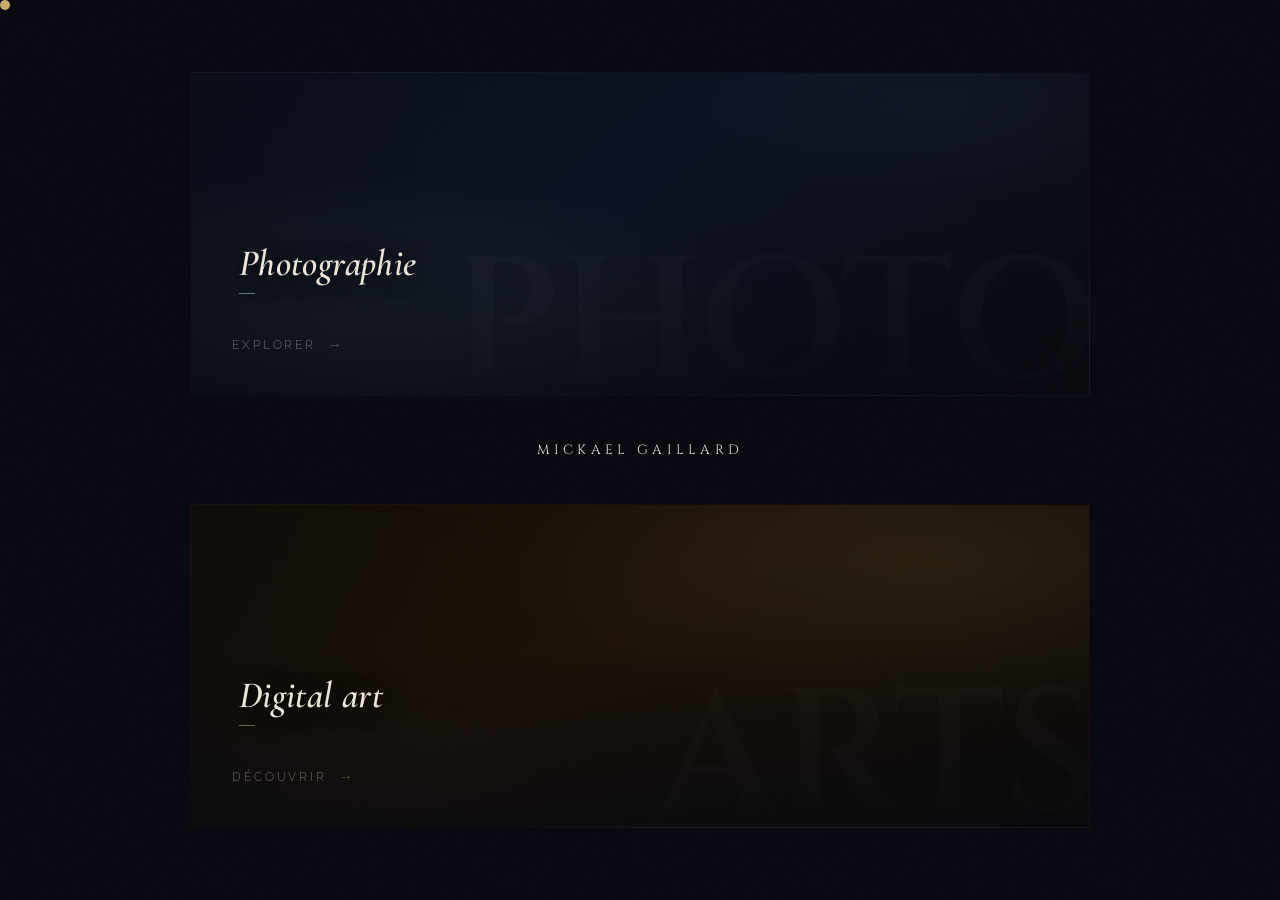
==== commit 41591682: "♻️ Refactoring" ====
--- a/index.html
+++ b/index.html
@@ -1,86 +1 @@
-<!DOCTYPE html>
-<html lang="fr">
-
-<head>
-  <meta charset="UTF-8">
-  <meta name="viewport" content="width=device-width, initial-scale=1.0, viewport-fit=cover">
-  <title>Mickael Gaillard — Portfolio</title>
-
-  <!-- ── Anti-indexation & protection spiders ── -->
-  <meta name="robots" content="noindex, nofollow, noarchive, nosnippet, noimageindex, nocache">
-  <meta name="googlebot" content="noindex, nofollow, noimageindex">
-  <meta name="bingbot" content="noindex, nofollow">
-  <meta name="referrer" content="no-referrer">
-  <meta http-equiv="X-Robots-Tag" content="noindex, nofollow">
-
-  <!-- ── Polices ── -->
-  <link rel="preconnect" href="https://fonts.googleapis.com">
-  <link rel="preconnect" href="https://fonts.gstatic.com" crossorigin>
-  <link
-    href="https://fonts.googleapis.com/css2?family=Cormorant+Garamond:ital,wght@0,300;0,400;0,600;1,300;1,400;1,600&family=Cinzel:wght@400;600&family=Raleway:wght@200;300;400;500&display=swap"
-    rel="stylesheet">
-
-  <link rel="stylesheet" href="assets/css/style.css">
-</head>
-
-<body class="home">
-
-  <!-- Curseur personnalisé -->
-  <div id="cursor"></div>
-
-  <!-- Grain atmosphérique -->
-  <div id="grain" aria-hidden="true"></div>
-
-  <!-- ══ Carte PHOTOGRAPHIE — haut ══════════════════════════════════════════ -->
-  <div class="card-wrap card-wrap--photo">
-    <a class="card card--photo" href="pics.html" id="card-photo" aria-label="Photographie — Explorer la galerie">
-
-      <p class="card__wm" aria-hidden="true">PHOTO</p>
-      <div class="card__shine" aria-hidden="true"></div>
-      <div class="card__bar" aria-hidden="true"></div>
-
-      <div class="card__inner">
-        <div class="card__body">
-          <h2 class="card__title">Photographie</h2>
-          <div class="card__rule"></div>
-          <!-- <p class="card__desc">Mimétisme</p> -->
-        </div>
-        <div class="card__cta" aria-hidden="true">
-          <span class="card__cta-label">Explorer</span>
-          <span class="card__arrow">→</span>
-        </div>
-      </div>
-    </a>
-  </div>
-
-  <!-- ══ Identité ════════════════════════════════════════════════════════════ -->
-  <div id="identity" aria-label="Mickael Gaillard — Portfolio">
-    <span class="ident-name">Mickael Gaillard</span>
-  </div>
-
-  <!-- ══ Carte ARTS NUMÉRIQUES — bas ════════════════════════════════════════ -->
-  <div class="card-wrap card-wrap--arts">
-    <a class="card card--arts" href="da.html" id="card-arts" aria-label="Arts Numériques — Découvrir les œuvres">
-
-      <p class="card__wm" aria-hidden="true">ARTS</p>
-      <div class="card__shine" aria-hidden="true"></div>
-      <div class="card__bar" aria-hidden="true"></div>
-
-      <div class="card__inner">
-        <div class="card__body">
-          <h2 class="card__title">Digital art</h2>
-          <div class="card__rule"></div>
-          <!-- <p class="card__desc">Réfractions</p> -->
-        </div>
-        <div class="card__cta" aria-hidden="true">
-          <span class="card__cta-label">Découvrir</span>
-          <span class="card__arrow">→</span>
-        </div>
-      </div>
-    </a>
-  </div>
-
-  <script src="assets/js/script.js"></script>
-</body>
-
-</html>+<!DOCTYPE html><html lang="fr"><head><meta charset="UTF-8"><meta name="viewport" content="width=device-width, initial-scale=1.0, viewport-fit=cover"><title>Mickael Gaillard</title><meta name="robots" content="noindex, nofollow, noarchive, nosnippet, noimageindex, nocache"><meta name="googlebot" content="noindex, nofollow, noimageindex"><meta name="bingbot" content="noindex, nofollow"><meta name="referrer" content="no-referrer"><meta http-equiv="X-Robots-Tag" content="noindex, nofollow"><meta name="color-scheme" content="dark"><meta name="view-transition" content="same-origin"><link rel="icon" type="image/svg+xml" href="data:image/svg+xml,<svg xmlns='http://www.w3.org/2000/svg' viewBox='0 0 32 32'><rect width='32' height='32' fill='%2307080f'/><text x='50%25' y='73%25' text-anchor='middle' font-family='Georgia,serif' font-size='20' fill='%2350C878' font-weight='bold'>M</text></svg>"><link rel="preconnect" href="https://fonts.googleapis.com"><link rel="preconnect" href="https://fonts.gstatic.com" crossorigin><link href="https://fonts.googleapis.com/css2?family=Cormorant+Garamond:ital,wght@0,300;0,400;0,600;1,300;1,400;1,600&family=Cinzel:wght@400;600&family=Raleway:wght@200;300;400;500&display=swap" rel="stylesheet"><link rel="stylesheet" href="assets/css/style.css"></head><body class="home"><div id="cursor" role="presentation" aria-hidden="true"></div><div id="grain" aria-hidden="true"></div><div class="card-wrap card-wrap--photo"><a class="card card--photo" href="pics.html" id="card-photo" data-accent="#c8a96e" aria-label="Photographie — Explorer la galerie"><p class="card__wm" aria-hidden="true">PHOTO</p><div class="card__shine" aria-hidden="true"></div><div class="card__bar" aria-hidden="true"></div><div class="card__inner"><div class="card__body"><h2 class="card__title">Photographie</h2><div class="card__rule"></div><p class="card__desc">Mimétismes</p></div><div class="card__cta" aria-hidden="true"><span class="card__cta-label">Explorer</span><span class="card__arrow">→</span></div></div></a></div><div id="identity" tabindex="0" aria-haspopup="dialog" aria-expanded="false" title="À propos"><h1 class="ident-name">Mickael Gaillard</h1></div><div class="card-wrap card-wrap--arts"><a class="card card--arts" href="da.html" id="card-arts" data-accent="#c8a96e" aria-label="Arts Numériques — Découvrir les œuvres"><p class="card__wm" aria-hidden="true">ARTS</p><div class="card__shine" aria-hidden="true"></div><div class="card__bar" aria-hidden="true"></div><div class="card__inner"><div class="card__body"><h2 class="card__title">Digital art</h2><div class="card__rule"></div><p class="card__desc">Réfractions</p></div><div class="card__cta" aria-hidden="true"><span class="card__cta-label">Découvrir</span><span class="card__arrow">→</span></div></div></a></div><script src="assets/js/script.js"></script><div id="about-overlay" role="dialog" aria-modal="true" aria-labelledby="about-title"><div class="about-card"><button class="about-close" aria-label="Fermer">✕</button><p class="about-title" id="about-title">Mickael Gaillard</p><div class="about-rule"></div><p class="about-bio"> Photographe &amp; artiste numérique, basé en France.<br> Fasciné par les mimétismes du vivant<br> et les réfractions de la lumière. </p><div class="about-links"></div></div></div></body></html>
--- a/assets/css/style.css
+++ b/assets/css/style.css
@@ -1,941 +1,1081 @@
-/* ════════════════════════════════════════════════════════════════════════════
-   Mickael Gaillard — Portfolio
-   style.css  ·  feuille unique partagée par index.html, da.html, photo.html
-
-   Scopes :
-     body.home    → page d'accueil (index.html)
-     (galerie)    → da.html / photo.html — sélecteurs d'ID / classes uniques,
-                    aucun préfixe body.gallery requis (pas de collision)
-   ════════════════════════════════════════════════════════════════════════════ */
-
-/* ── Reset ──────────────────────────────────────────────────────────────────── */
 *,
 *::before,
 *::after {
-  margin: 0;
-  padding: 0;
-  box-sizing: border-box;
-}
-
-/* ── Base html / body ───────────────────────────────────────────────────────── */
+    margin: 0;
+    padding: 0;
+    box-sizing: border-box
+}
+
 html {
-  height: 100%;
+    height: 100%
 }
 
 body {
-  width: 100%;
-  height: 100%;
-  overflow: hidden;
-  background: #07080f;
-  cursor: none;
-  user-select: none;
-  -webkit-user-select: none;
-}
-
-/* ── Variables ──────────────────────────────────────────────────────────────── */
+    width: 100%;
+    height: 100%;
+    overflow: hidden;
+    background: #07080f;
+    cursor: none;
+    user-select: none;
+    -webkit-user-select: none
+}
+
 :root {
-  --bg: #07080f;
-  --text: #ede5d8;
-  --dim: rgba(237, 229, 216, .38);
-  --accent: #c8a96e;
-  --fdisplay: 'Cormorant Garamond', Georgia, serif;
-  --ftitle: 'Cinzel', 'Times New Roman', serif;
-  --fui: 'Raleway', 'Helvetica Neue', sans-serif;
-  --tcat: 680ms cubic-bezier(.76, 0, .24, 1);
-  --tart: 540ms cubic-bezier(.76, 0, .24, 1);
-}
-
-/* ── Curseur personnalisé (partagé) ─────────────────────────────────────────── */
+    color-scheme: dark;
+    --bg: #07080f;
+    --text: #ede5d8;
+    --dim: #ede5d861;
+    --accent: #c8a96e;
+    --fdisplay: 'Cormorant Garamond', Georgia, serif;
+    --ftitle: 'Cinzel', 'Times New Roman', serif;
+    --fui: 'Raleway', 'Helvetica Neue', sans-serif;
+    --tcat: 680ms cubic-bezier(.76, 0, .24, 1);
+    --tart: 540ms cubic-bezier(.76, 0, .24, 1);
+    --text-floor: clamp(.75rem, .9vw, .82rem)
+}
+
 #cursor {
-  position: fixed;
-  width: 10px;
-  height: 10px;
-  border-radius: 50%;
-  background: var(--accent);
-  pointer-events: none;
-  z-index: 9999;
-  transform: translate(-50%, -50%);
-  transition: width .18s, height .18s, background .2s, border .22s, opacity .2s;
-  will-change: transform;
+    position: fixed;
+    top: 0;
+    left: 0;
+    width: 10px;
+    height: 10px;
+    border-radius: 50%;
+    background: var(--accent);
+    pointer-events: none;
+    z-index: 9999;
+    will-change: transform;
+    transition: width .18s, height .18s, background .2s, border .22s, opacity .2s
 }
 
 #cursor.big {
-  width: 30px;
-  height: 30px;
-  background: rgba(200, 169, 110, .12);
-  border: 1px solid var(--accent);
-}
-
-/* Galerie — survol image → invitation à glisser */
+    width: 30px;
+    height: 30px;
+    background: #c8a96e1f;
+    border: 1px solid var(--accent)
+}
+
 #cursor.grab {
-  width: 28px;
-  height: 28px;
-  background: transparent;
-  border: 1.5px solid var(--accent);
-}
-
-/* Galerie — pendant le glisser */
+    width: 28px;
+    height: 28px;
+    background: #fff0;
+    border: 1.5px solid var(--accent)
+}
+
 #cursor.dragging {
-  width: 46px;
-  height: 46px;
-  background: rgba(200, 169, 110, .05);
-  border: 1px solid rgba(200, 169, 110, .35);
-}
-
-/* ── Grain atmosphérique (partagé) ──────────────────────────────────────────── */
+    width: 46px;
+    height: 46px;
+    background: #c8a96e0d;
+    border: 1px solid #c8a96e59
+}
+
 #grain {
-  position: fixed;
-  inset: 0;
-  z-index: 500;
-  pointer-events: none;
-  opacity: .03;
-  background-image: url("data:image/svg+xml,<svg xmlns='http://www.w3.org/2000/svg' width='300' height='300'><filter id='n'><feTurbulence type='fractalNoise' baseFrequency='.75' numOctaves='4' stitchTiles='stitch'/></filter><rect width='300' height='300' filter='url(%23n)' opacity='1'/></svg>");
-  background-repeat: repeat;
-}
-
-/* ── Scrollbar invisible ─────────────────────────────────────────────────────── */
+    position: fixed;
+    inset: 0;
+    z-index: 500;
+    pointer-events: none;
+    opacity: .03;
+    background-image: url("data:image/svg+xml,<svg xmlns='http://www.w3.org/2000/svg' width='300' height='300'><filter id='n'><feTurbulence type='fractalNoise' baseFrequency='.75' numOctaves='4' stitchTiles='stitch'/></filter><rect width='300' height='300' filter='url(%23n)' opacity='1'/></svg>");
+    background-repeat: repeat
+}
+
 ::-webkit-scrollbar {
-  display: none;
-}
-
-
-/* ════════════════════════════════════════════════════════════════════════════
-   PAGE ACCUEIL  (body.home)
-   ════════════════════════════════════════════════════════════════════════════ */
+    display: none
+}
 
 body.home {
-  height: 100dvh;
-  /* viewport dynamique mobile */
-  display: grid;
-  grid-template-rows: 1fr auto 1fr;
-  place-items: center;
-  padding: clamp(1.4rem, 4.2vh, 3rem) clamp(1.2rem, 4.5vw, 3.2rem);
-}
-
-/* ── Enveloppe animation (isolée pour ne pas entrer en conflit              */
-/*   avec le transform magnétique appliqué en inline par le JS) ─────────── */
+    height: 100dvh;
+    display: grid;
+    grid-template-rows: 1fr auto 1fr;
+    place-items: center;
+    padding: clamp(1.4rem, 4.2vh, 3rem) clamp(1.2rem, 4.5vw, 3.2rem)
+}
+
 .card-wrap {
-  width: min(900px, 100%);
+    width: min(900px, 100%)
 }
 
 .card-wrap--photo {
-  align-self: end;
-  animation: fadeDown .95s .08s cubic-bezier(.16, 1, .3, 1) both;
+    align-self: end;
+    animation: fadeDown .95s .08s cubic-bezier(.16, 1, .3, 1) both
 }
 
 .card-wrap--arts {
-  align-self: start;
-  animation: fadeUp .95s .18s cubic-bezier(.16, 1, .3, 1) both;
-}
-
-/* ── Carte ───────────────────────────────────────────────────────────────── */
+    align-self: start;
+    animation: fadeUp .95s .18s cubic-bezier(.16, 1, .3, 1) both
+}
+
 .card {
-  display: block;
-  position: relative;
-  width: 100%;
-  height: clamp(185px, 36vh, 335px);
-  border: 1px solid rgba(237, 229, 216, .075);
-  overflow: hidden;
-  text-decoration: none;
-  cursor: none;
-  will-change: transform;
-  transform-style: preserve-3d;
-  transition: border-color .55s;
+    display: block;
+    position: relative;
+    width: 100%;
+    height: clamp(185px, 36vh, 335px);
+    border: 1px solid #fff0;
+    overflow: hidden;
+    text-decoration: none;
+    cursor: none;
+    will-change: transform;
+    transform-style: preserve-3d;
+    transition: border-color .55s
 }
 
 .card:hover {
-  border-color: rgba(237, 229, 216, .17);
-}
-
-/* Fond — carte photo (tons froids argentés) */
+    border-color: #ede5d82b
+}
+
 .card--photo {
-  background:
-    radial-gradient(ellipse 90% 90% at 16% 82%, rgba(168, 197, 216, .09) 0%, transparent 56%),
-    radial-gradient(ellipse 55% 60% at 84% 10%, rgba(100, 140, 180, .05) 0%, transparent 50%),
-    linear-gradient(140deg, #080d18 0%, #0b1120 45%, #07090e 100%);
-  --card-accent: #a8c5d8;
-}
-
-/* Fond — carte arts (tons chauds ambrés) */
+    background: radial-gradient(ellipse 90% 90% at 16% 82%, #b1d8a817 0%, transparent 56%), radial-gradient(ellipse 55% 60% at 84% 10%, #648cb40d 0%, transparent 50%), linear-gradient(140deg, #080d18 0%, #0b1120 45%, #07090e 100%);
+    --card-accent: #a8c5d8
+}
+
 .card--arts {
-  background:
-    radial-gradient(ellipse 90% 90% at 84% 18%, rgba(200, 169, 110, .10) 0%, transparent 56%),
-    radial-gradient(ellipse 55% 60% at 14% 88%, rgba(140, 100, 40, .06) 0%, transparent 50%),
-    linear-gradient(140deg, #100c04 0%, #1a1006 45%, #0b0804 100%);
-  --card-accent: #c8a96e;
-}
-
-/* ── Filigrane carte ─────────────────────────────────────────────────────── */
+    background: radial-gradient(ellipse 90% 90% at 84% 18%, #c8a96e1a 0%, transparent 56%), radial-gradient(ellipse 55% 60% at 14% 88%, #8c64280f 0%, transparent 50%), linear-gradient(140deg, #100c04 0%, #1a1006 45%, #0b0804 100%);
+    --card-accent: #c8a96e
+}
+
 .card__wm {
-  position: absolute;
-  right: -.04em;
-  bottom: -.1em;
-  font-family: var(--ftitle);
-  font-size: clamp(5rem, 13.5vw, 13rem);
-  font-weight: 600;
-  line-height: 1;
-  letter-spacing: -.01em;
-  color: rgba(255, 255, 255, .025);
-  pointer-events: none;
-  user-select: none;
-  white-space: nowrap;
-}
-
-/* ── Barre d'accent gauche ───────────────────────────────────────────────── */
+    position: absolute;
+    right: -.04em;
+    bottom: -.1em;
+    font-family: var(--ftitle);
+    font-size: clamp(5rem, 13.5vw, 13rem);
+    font-weight: 600;
+    line-height: 1;
+    letter-spacing: -.01em;
+    color: rgb(255 255 255 / .025);
+    pointer-events: none;
+    user-select: none;
+    white-space: nowrap
+}
+
 .card__bar {
-  position: absolute;
-  left: 0;
-  top: 50%;
-  bottom: 50%;
-  width: 2px;
-  background: var(--card-accent, #c8a96e);
-  opacity: .3;
-  transition:
-    top .65s cubic-bezier(.76, 0, .24, 1),
-    bottom .65s cubic-bezier(.76, 0, .24, 1),
-    opacity .5s;
+    position: absolute;
+    left: 0;
+    top: 50%;
+    bottom: 50%;
+    width: 2px;
+    background: var(--card-accent, #c8a96e);
+    opacity: .3;
+    transition: top .65s cubic-bezier(.76, 0, .24, 1), bottom .65s cubic-bezier(.76, 0, .24, 1), opacity .5s
 }
 
 .card:hover .card__bar {
-  top: 0;
-  bottom: 0;
-  opacity: .72;
-}
-
-/* ── Reflet spotlight (suit la souris via --mx / --my) ───────────────────── */
+    top: 0;
+    bottom: 0;
+    opacity: .72
+}
+
 .card__shine {
-  position: absolute;
-  inset: 0;
-  z-index: 1;
-  background: radial-gradient(500px circle at var(--mx, 50%) var(--my, 50%),
-      rgba(255, 255, 255, .042),
-      transparent 42%);
-  pointer-events: none;
-  opacity: 0;
-  transition: opacity .5s;
+    position: absolute;
+    inset: 0;
+    z-index: 1;
+    background: radial-gradient(500px circle at var(--mx, 50%) var(--my, 50%), #ffffff0b, transparent 42%);
+    pointer-events: none;
+    opacity: 0;
+    transition: opacity .5s
 }
 
 .card:hover .card__shine {
-  opacity: 1;
-}
-
-/* ── Layout interne carte ────────────────────────────────────────────────── */
+    opacity: 1
+}
+
 .card__inner {
-  position: absolute;
-  inset: 0;
-  z-index: 2;
-  display: flex;
-  flex-direction: column;
-  justify-content: flex-end;
-  padding: clamp(1.2rem, 3.2vw, 2.6rem) clamp(1.4rem, 3.8vw, 3rem);
+    position: absolute;
+    inset: 0;
+    z-index: 2;
+    display: flex;
+    flex-direction: column;
+    justify-content: flex-end;
+    padding: clamp(1.2rem, 3.2vw, 2.6rem) clamp(1.4rem, 3.8vw, 3rem)
 }
 
 .card__inner::before {
-  content: '';
-  position: absolute;
-  inset: 0;
-  background:
-    linear-gradient(to top, rgba(7, 8, 15, .70) 0%, transparent 55%),
-    linear-gradient(to right, rgba(7, 8, 15, .32) 0%, transparent 28%);
-  pointer-events: none;
-  z-index: 0;
+    content: '';
+    position: absolute;
+    inset: 0;
+    background: linear-gradient(to top, #07080fb3 0%, transparent 55%), linear-gradient(to right, #07080f52 0%, transparent 28%);
+    pointer-events: none;
+    z-index: 0
 }
 
 .card__body {
-  position: relative;
-  z-index: 1;
+    position: relative;
+    z-index: 1
 }
 
 .card__title {
-  font-family: var(--fdisplay);
-  font-size: clamp(1.7rem, 2.9vw, 3rem);
-  font-weight: 600;
-  font-style: italic;
-  color: var(--text);
-  line-height: 1;
-  letter-spacing: .01em;
-  text-shadow: 0 3px 22px rgba(0, 0, 0, .7);
+    font-family: var(--fdisplay);
+    font-size: clamp(1.7rem, 2.9vw, 3rem);
+    font-weight: 600;
+    font-style: italic;
+    color: var(--text);
+    line-height: 1;
+    letter-spacing: .01em;
+    text-shadow: 0 3px 22px #000000b3
 }
 
 .card__rule {
-  width: 2.8rem;
-  height: 1px;
-  background: var(--card-accent, #c8a96e);
-  margin: .72rem 0 .55rem;
-  transform: scaleX(.35);
-  transform-origin: left;
-  opacity: .55;
-  transition:
-    transform .52s cubic-bezier(.76, 0, .24, 1),
-    opacity .45s;
+    width: 2.8rem;
+    height: 1px;
+    background: var(--card-accent, #c8a96e);
+    margin: .72rem 0 .55rem;
+    transform: scaleX(.35);
+    transform-origin: left;
+    opacity: .55;
+    transition: transform .52s cubic-bezier(.76, 0, .24, 1), opacity .45s
 }
 
 .card:hover .card__rule {
-  transform: scaleX(1);
-  opacity: 1;
+    transform: scaleX(1);
+    opacity: 1
+}
+
+.card__desc {
+    font-family: var(--fui);
+    font-size: var(--text-floor);
+    font-weight: 300;
+    letter-spacing: .16em;
+    text-transform: uppercase;
+    color: var(--dim);
+    margin-top: .3rem;
+    opacity: 0;
+    transform: translateY(4px);
+    transition: opacity .4s .06s cubic-bezier(.76, 0, .24, 1), transform .4s .06s cubic-bezier(.76, 0, .24, 1)
+}
+
+.card:hover .card__desc {
+    opacity: 1;
+    transform: none
 }
 
 .card__sub {
-  font-family: var(--fui);
-  font-size: clamp(.52rem, .78vw, .66rem);
-  font-weight: 300;
-  letter-spacing: .18em;
-  text-transform: uppercase;
-  color: var(--dim);
-  white-space: nowrap;
-  overflow: hidden;
-  text-overflow: ellipsis;
-}
-
-/* ── CTA carte ───────────────────────────────────────────────────────────── */
+    font-family: var(--fui);
+    font-size: var(--text-floor);
+    font-weight: 300;
+    letter-spacing: .18em;
+    text-transform: uppercase;
+    color: var(--dim);
+    white-space: nowrap;
+    overflow: hidden;
+    text-overflow: ellipsis
+}
+
 .card__cta {
-  position: relative;
-  z-index: 1;
-  display: flex;
-  align-items: center;
-  gap: .72rem;
-  margin-top: clamp(.8rem, 2vh, 1.5rem);
-  opacity: .42;
-  transform: translateX(-7px);
-  transition:
-    opacity .48s cubic-bezier(.76, 0, .24, 1),
-    transform .48s cubic-bezier(.76, 0, .24, 1);
+    position: relative;
+    z-index: 1;
+    display: flex;
+    align-items: center;
+    gap: .72rem;
+    margin-top: clamp(.8rem, 2vh, 1.5rem);
+    opacity: .42;
+    transform: translateX(-7px);
+    transition: opacity .48s cubic-bezier(.76, 0, .24, 1), transform .48s cubic-bezier(.76, 0, .24, 1)
 }
 
 .card:hover .card__cta {
-  opacity: 1;
-  transform: translateX(0);
+    opacity: 1;
+    transform: translateX(0)
 }
 
 .card__cta-label {
-  font-family: var(--fui);
-  font-size: .62rem;
-  font-weight: 300;
-  letter-spacing: .24em;
-  text-transform: uppercase;
-  color: var(--text);
+    font-family: var(--fui);
+    font-size: var(--text-floor);
+    font-weight: 300;
+    letter-spacing: .24em;
+    text-transform: uppercase;
+    color: var(--text)
 }
 
 .card__arrow {
-  font-family: var(--ftitle);
-  font-size: .88rem;
-  color: var(--card-accent, #c8a96e);
-  display: inline-block;
-  transition: transform .42s cubic-bezier(.76, 0, .24, 1);
+    font-family: var(--ftitle);
+    font-size: .88rem;
+    color: var(--card-accent, #c8a96e);
+    display: inline-block;
+    transition: transform .42s cubic-bezier(.76, 0, .24, 1)
 }
 
 .card:hover .card__arrow {
-  transform: translateX(5px);
-}
-
-/* ── Identité centrale ───────────────────────────────────────────────────── */
+    transform: translateX(5px)
+}
+
 #identity {
-  display: flex;
-  align-items: center;
-  gap: 1.1rem;
-  padding: clamp(.8rem, 1.6vh, 1.4rem) 0;
-  animation: fadeCenter .9s .14s cubic-bezier(.16, 1, .3, 1) both;
+    display: flex;
+    align-items: center;
+    gap: 1.1rem;
+    padding: clamp(.8rem, 5vh, 5rem) 0;
+    animation: fadeCenter .9s .14s cubic-bezier(.16, 1, .3, 1) both;
+    cursor: pointer;
+    position: relative;
+    z-index: 10
+}
+
+#identity:hover .ident-name {
+    opacity: .75
 }
 
 .ident-name {
-  font-family: var(--ftitle);
-  font-size: clamp(.62rem, 1.05vw, .82rem);
-  font-weight: 400;
-  letter-spacing: .32em;
-  text-transform: uppercase;
-  color: var(--text);
-  white-space: nowrap;
+    font-family: var(--ftitle);
+    font-size: clamp(.75rem, 1.05vw, .9rem);
+    font-weight: 400;
+    letter-spacing: .32em;
+    text-transform: uppercase;
+    color: var(--text);
+    white-space: nowrap;
+    transition: opacity .3s
 }
 
 .ident-sep {
-  width: 2.4rem;
-  height: 1px;
-  background: var(--dim);
-  flex-shrink: 0;
+    width: 2.4rem;
+    height: 1px;
+    background: var(--dim);
+    flex-shrink: 0
 }
 
 .ident-sub {
-  font-family: var(--fui);
-  font-size: clamp(.48rem, .75vw, .6rem);
-  font-weight: 300;
-  letter-spacing: .22em;
-  text-transform: uppercase;
-  color: var(--dim);
-  white-space: nowrap;
-}
-
-/* ── Animations accueil ──────────────────────────────────────────────────── */
+    font-family: var(--fui);
+    font-size: var(--text-floor);
+    font-weight: 300;
+    letter-spacing: .22em;
+    text-transform: uppercase;
+    color: var(--dim);
+    white-space: nowrap
+}
+
+#about-overlay {
+    position: fixed;
+    inset: 0;
+    z-index: 800;
+    display: flex;
+    align-items: center;
+    justify-content: center;
+    background: rgb(7 8 15 / .88);
+    backdrop-filter: blur(12px) saturate(1.2);
+    -webkit-backdrop-filter: blur(12px) saturate(1.2);
+    opacity: 0;
+    pointer-events: none;
+    transition: opacity .45s cubic-bezier(.16, 1, .3, 1)
+}
+
+#about-overlay.open {
+    opacity: 1;
+    pointer-events: all
+}
+
+.about-card {
+    max-width: 480px;
+    width: 90vw;
+    border: 1px solid #ede5d81a;
+    padding: clamp(2rem, 5vw, 3.5rem);
+    position: relative;
+    animation: none;
+    transform: translateY(12px);
+    transition: transform .45s cubic-bezier(.16, 1, .3, 1)
+}
+
+#about-overlay.open .about-card {
+    transform: translateY(0)
+}
+
+.about-title {
+    font-family: var(--ftitle);
+    font-size: clamp(1rem, 2vw, 1.4rem);
+    font-weight: 400;
+    letter-spacing: .24em;
+    text-transform: uppercase;
+    color: var(--text);
+    margin-bottom: 1.2rem
+}
+
+.about-rule {
+    width: 2.4rem;
+    height: 1px;
+    background: var(--accent);
+    margin-bottom: 1.4rem;
+    opacity: .65
+}
+
+.about-bio {
+    font-family: var(--fdisplay);
+    font-size: clamp(.92rem, 1.4vw, 1.1rem);
+    font-weight: 300;
+    font-style: italic;
+    color: var(--dim);
+    line-height: 1.7;
+    margin-bottom: 2rem
+}
+
+.about-links {
+    display: flex;
+    gap: 1.4rem;
+    flex-wrap: wrap
+}
+
+.about-link {
+    font-family: var(--fui);
+    font-size: var(--text-floor);
+    font-weight: 400;
+    letter-spacing: .18em;
+    text-transform: uppercase;
+    color: var(--accent);
+    text-decoration: none;
+    cursor: none;
+    transition: opacity .3s
+}
+
+.about-link:hover {
+    opacity: .55
+}
+
+.about-close {
+    position: absolute;
+    top: 1.2rem;
+    right: 1.4rem;
+    background: none;
+    border: none;
+    font-family: var(--ftitle);
+    font-size: 1.1rem;
+    color: var(--dim);
+    cursor: none;
+    transition: color .3s, transform .3s;
+    padding: .3rem .5rem
+}
+
+.about-close:hover {
+    color: var(--text);
+    transform: rotate(90deg)
+}
+
 @keyframes fadeCenter {
-  from {
+    from {
+        opacity: 0;
+        transform: scale(.97)
+    }
+
+    to {
+        opacity: 1;
+        transform: none
+    }
+}
+
+@keyframes vt-fade-out {
+    to {
+        opacity: 0
+    }
+}
+
+@keyframes vt-fade-in {
+    from {
+        opacity: 0
+    }
+}
+
+::view-transition-old(root) {
+    animation: 320ms cubic-bezier(.4, 0, 1, 1) both vt-fade-out
+}
+
+::view-transition-new(root) {
+    animation: 480ms cubic-bezier(0, 0, .2, 1) both vt-fade-in
+}
+
+#hdr {
+    position: fixed;
+    top: 0;
+    left: 0;
+    right: 0;
+    padding: 2rem 3rem 0;
+    z-index: 200;
+    display: flex;
+    align-items: baseline;
+    gap: 1.2rem;
+    pointer-events: none;
+    animation: fadeDown .9s .3s both
+}
+
+.hdr-name {
+    font-family: var(--ftitle);
+    font-size: clamp(.75rem, 1.1vw, .9rem);
+    font-weight: 400;
+    letter-spacing: .28em;
+    text-transform: uppercase;
+    color: var(--text)
+}
+
+a.hdr-name {
+    text-decoration: none;
+    pointer-events: all;
+    cursor: none;
+    transition: opacity .32s
+}
+
+a.hdr-name:hover {
+    opacity: .55
+}
+
+.hdr-sep {
+    width: 2.5rem;
+    height: 1px;
+    background: var(--dim);
+    flex-shrink: 0
+}
+
+.hdr-sub {
+    font-family: var(--fui);
+    font-size: var(--text-floor);
+    font-weight: 300;
+    letter-spacing: .22em;
+    text-transform: uppercase;
+    color: var(--dim)
+}
+
+#slide-indicator {
+    position: fixed;
+    top: 1.9rem;
+    right: 2.8rem;
+    z-index: 201;
+    pointer-events: none;
+    animation: fadeDown .9s .35s both
+}
+
+#slide-indicator svg {
+    transform: rotate(-90deg)
+}
+
+#slide-track {
+    fill: none;
+    stroke: rgb(237 229 216 / .10);
+    stroke-width: 2
+}
+
+#slide-progress {
+    fill: none;
+    stroke: var(--accent);
+    stroke-width: 2;
+    stroke-dasharray: 56.5;
+    stroke-dashoffset: 56.5;
+    transition: stroke-dashoffset .25s linear, stroke .35s;
+    stroke-linecap: round
+}
+
+#sidebar {
+    position: fixed;
+    left: 0;
+    top: 50%;
+    transform: translateY(-50%);
+    z-index: 200;
+    padding: 0 1.4rem;
+    display: flex;
+    flex-direction: column;
+    gap: .55rem;
+    animation: fadeLeft .9s .5s both
+}
+
+.cat-btn {
+    background: none;
+    border: none;
+    font-family: var(--fui);
+    font-size: var(--text-floor);
+    font-weight: 400;
+    letter-spacing: .2em;
+    text-transform: uppercase;
+    color: var(--dim);
+    cursor: none;
+    display: flex;
+    align-items: center;
+    gap: .7rem;
+    padding: .2rem 0;
+    min-height: 2.75rem;
+    transition: color .35s, transform .35s;
+    white-space: nowrap
+}
+
+.cat-btn::before {
+    content: '';
+    width: 1.2rem;
+    height: 1px;
+    background: var(--dim);
+    flex-shrink: 0;
+    transition: width .4s, background .35s
+}
+
+.cat-btn.active {
+    color: var(--accent);
+    transform: translateX(.4rem)
+}
+
+.cat-btn.active::before {
+    width: 3rem;
+    background: var(--accent)
+}
+
+#btmbar {
+    position: fixed;
+    bottom: 0;
+    left: 0;
+    right: 0;
+    padding: 0 3rem 1.8rem;
+    z-index: 200;
+    display: flex;
+    align-items: center;
+    justify-content: center;
+    gap: 1.2rem;
+    pointer-events: none;
+    animation: fadeUp .9s .6s both
+}
+
+#art-dots {
+    display: flex;
+    gap: .45rem;
+    align-items: center;
+    pointer-events: all
+}
+
+.dot {
+    width: 2.75rem;
+    height: 2.75rem;
+    border: none;
+    background: #fff0;
+    cursor: none;
+    display: flex;
+    align-items: center;
+    justify-content: center
+}
+
+.dot::after {
+    content: '';
+    width: .3rem;
+    height: .3rem;
+    border-radius: 50%;
+    background: var(--dim);
+    flex-shrink: 0;
+    transition: background .3s, width .3s, border-radius .3s
+}
+
+.dot.on::after {
+    background: var(--accent);
+    width: 1.4rem;
+    border-radius: 0rem
+}
+
+#art-counter {
+    font-family: var(--ftitle);
+    font-size: var(--text-floor);
+    letter-spacing: .12em;
+    color: var(--dim)
+}
+
+#hint {
+    position: fixed;
+    bottom: 4.8rem;
+    right: 2.8rem;
+    z-index: 200;
+    text-align: right;
+    font-family: var(--fui);
+    font-size: var(--text-floor);
+    font-weight: 300;
+    letter-spacing: .14em;
+    text-transform: uppercase;
+    color: var(--dim);
+    line-height: 2.2;
     opacity: 0;
-    transform: scale(.97);
-  }
-
-  to {
-    opacity: 1;
-    transform: none;
-  }
-}
-
-
-/* ════════════════════════════════════════════════════════════════════════════
-   PAGES GALERIE  (da.html / photo.html)
-   Sélecteurs d'ID et classes propres à la galerie — aucune collision avec
-   les règles de la page d'accueil.
-   ════════════════════════════════════════════════════════════════════════════ */
-
-/* ── Header ──────────────────────────────────────────────────────────────── */
+    pointer-events: none;
+    animation: hintAnim 6s 1.2s forwards
+}
+
+@keyframes hintAnim {
+    0% {
+        opacity: 0
+    }
+
+    12% {
+        opacity: 1
+    }
+
+    75% {
+        opacity: 1
+    }
+
+    100% {
+        opacity: 0
+    }
+}
+
+#stage {
+    position: fixed;
+    inset: 0;
+    will-change: transform;
+    transition: transform var(--tcat);
+    user-select: none;
+    -webkit-user-select: none
+}
+
+.cat-row {
+    position: absolute;
+    left: 0;
+    width: 100vw;
+    height: 100vh
+}
+
+.art-rail {
+    position: absolute;
+    inset: 0;
+    display: flex;
+    flex-direction: row;
+    transition: transform var(--tart)
+}
+
+.art-frame {
+    flex: 0 0 100vw;
+    width: 100vw;
+    height: 100vh;
+    position: relative;
+    overflow: hidden;
+    background: #000
+}
+
+.art-frame::before {
+    content: "";
+    position: absolute;
+    top: -10%;
+    left: -10%;
+    right: -10%;
+    bottom: -10%;
+    background-image: var(--img-url);
+    background-size: cover;
+    background-position: center;
+    background-repeat: no-repeat;
+    filter: blur(60px) brightness(.4) saturate(1.2);
+    z-index: 0;
+    opacity: 0;
+    transition: opacity 1.2s ease-in-out;
+    transform: scale(1.1);
+    pointer-events: none
+}
+
+.art-frame.loaded::before {
+    opacity: 1
+}
+
+.art-frame img {
+    position: relative;
+    z-index: 1;
+    width: 100%;
+    height: 100%;
+    object-fit: contain;
+    display: block;
+    -webkit-user-drag: none;
+    user-drag: none;
+    pointer-events: none
+}
+
+.art-overlay {
+    position: absolute;
+    inset: 0;
+    background: linear-gradient(to bottom, #07080f94 0%, transparent 28%), linear-gradient(to top, #07080fd1 0%, transparent 42%), linear-gradient(to right, #07080f5c 0%, transparent 26%);
+    z-index: 1;
+    pointer-events: none
+}
+
+.art-overlay::after {
+    content: '';
+    position: absolute;
+    left: 0;
+    top: 0;
+    bottom: 0;
+    width: 3px;
+    background: var(--accent, #c8a96e);
+    opacity: .75
+}
+
+.art-info {
+    position: absolute;
+    bottom: 2.8rem;
+    left: 3.6rem;
+    z-index: 2;
+    color: var(--text)
+}
+
+.art-title {
+    font-family: var(--fdisplay);
+    font-size: clamp(1.9rem, 3.2vw, 3.4rem);
+    font-weight: 600;
+    font-style: italic;
+    line-height: 1;
+    letter-spacing: .015em;
+    text-shadow: 0 3px 28px #000000bf
+}
+
+.cat-wm {
+    position: absolute;
+    bottom: -.05em;
+    right: -.04em;
+    font-family: var(--ftitle);
+    font-size: clamp(7rem, 16vw, 15rem);
+    font-weight: 600;
+    line-height: 1;
+    letter-spacing: -.01em;
+    color: rgb(255 255 255 / .03);
+    pointer-events: none;
+    user-select: none;
+    z-index: 0;
+    white-space: nowrap
+}
+
+.ph-frame {
+    background: radial-gradient(ellipse at 50% 50%, #ffffff06 0%, transparent 70%);
+    display: flex;
+    align-items: center;
+    justify-content: center
+}
+
+.ph-inner {
+    text-align: center
+}
+
+.ph-cross {
+    width: 3rem;
+    height: 3rem;
+    position: relative;
+    margin: 0 auto 1.6rem
+}
+
+.ph-cross span {
+    position: absolute;
+    background: #ffffff1c
+}
+
+.ph-cross span:first-child {
+    width: 1px;
+    height: 100%;
+    left: 50%;
+    top: 0
+}
+
+.ph-cross span:last-child {
+    height: 1px;
+    width: 100%;
+    top: 50%;
+    left: 0
+}
+
+.ph-soon {
+    font-family: var(--ftitle);
+    font-size: 1.1rem;
+    letter-spacing: .32em;
+    text-transform: uppercase;
+    color: #ede5d833;
+    margin-bottom: .6rem
+}
+
+.ph-sub {
+    font-family: var(--fui);
+    font-size: var(--text-floor);
+    font-weight: 300;
+    letter-spacing: .16em;
+    text-transform: uppercase;
+    color: #ede5d821
+}
+
+#cat-flash {
+    position: fixed;
+    inset: 0;
+    z-index: 300;
+    background: var(--bg);
+    pointer-events: none;
+    opacity: 0;
+    transition: opacity .2s
+}
+
+#cat-flash.flash {
+    opacity: .5
+}
+
+#cat-reveal {
+    position: fixed;
+    top: 50%;
+    left: 50%;
+    transform: translate(-50%, -50%);
+    z-index: 310;
+    font-family: var(--ftitle);
+    font-size: clamp(3rem, 8vw, 7rem);
+    letter-spacing: .35em;
+    text-transform: uppercase;
+    color: var(--text);
+    pointer-events: none;
+    opacity: 0;
+    transition: opacity .22s, letter-spacing .5s
+}
+
+#cat-reveal.show {
+    opacity: .92;
+    letter-spacing: .52em
+}
+
+@keyframes fadeDown {
+    from {
+        opacity: 0;
+        transform: translateY(-1rem)
+    }
+
+    to {
+        opacity: 1;
+        transform: none
+    }
+}
+
+@keyframes fadeUp {
+    from {
+        opacity: 0;
+        transform: translateY(1rem)
+    }
+
+    to {
+        opacity: 1;
+        transform: none
+    }
+}
+
+@keyframes fadeLeft {
+    from {
+        opacity: 0;
+        transform: translateX(-1.2rem)
+    }
+
+    to {
+        opacity: 1;
+        transform: translateX(0)
+    }
+}
+
+@media (max-width:480px) {
+    .card__wm {
+        font-size: 5.5rem
+    }
+
+    .ident-sep {
+        width: 1.6rem
+    }
+}
+
+@media (max-height:500px) {
+    .card {
+        height: clamp(140px, 40vh, 185px)
+    }
+
+    .card__title {
+        font-size: clamp(1.3rem, 4vw, 2rem)
+    }
+}
+
+@media (pointer:coarse) {
+    #cursor {
+        display: none
+    }
+
+    body {
+        cursor: auto
+    }
+
+    .card,
+    .cat-btn {
+        cursor: pointer
+    }
+
+    #about-overlay .about-close,
+    #about-overlay .about-link {
+        cursor: pointer
+    }
+}
+
+@media (prefers-reduced-motion:reduce) {
+    #cursor {
+        display: none
+    }
+
+    body {
+        cursor: auto
+    }
+
+    .card,
+    .cat-btn {
+        cursor: pointer
+    }
+
+    *,
+    *::before,
+    *::after {
+        animation-duration: .01ms !important;
+        animation-iteration-count: 1 !important;
+        transition-duration: .01ms !important
+    }
+}
+
+:focus-visible {
+    outline: 2px solid var(--accent);
+    outline-offset: 3px;
+    border-radius: 2px
+}
+
+:focus:not(:focus-visible) {
+    outline: none
+}
+
+.cat-row {
+    contain: strict
+}
+
+.art-frame {
+    contain: paint
+}
+
 #hdr {
-  position: fixed;
-  top: 0;
-  left: 0;
-  right: 0;
-  padding: 2rem 3rem 0;
-  z-index: 200;
-  display: flex;
-  align-items: baseline;
-  gap: 1.2rem;
-  pointer-events: none;
-  animation: fadeDown .9s .3s both;
-}
-
-.hdr-name {
-  font-family: var(--ftitle);
-  font-size: .85rem;
-  font-weight: 400;
-  letter-spacing: .28em;
-  text-transform: uppercase;
-  color: var(--text);
-}
-
-/* Lien retour accueil — pointer-events réactivés sur l'élément seul */
-a.hdr-name {
-  text-decoration: none;
-  pointer-events: all;
-  cursor: none;
-  transition: opacity .32s;
-}
-
-a.hdr-name:hover {
-  opacity: .55;
-}
-
-.hdr-sep {
-  width: 2.5rem;
-  height: 1px;
-  background: var(--dim);
-  flex-shrink: 0;
-}
-
-.hdr-sub {
-  font-family: var(--fui);
-  font-size: .6rem;
-  font-weight: 300;
-  letter-spacing: .22em;
-  text-transform: uppercase;
-  color: var(--dim);
-}
-
-/* ── Indicateur diaporama (arc SVG) ─────────────────────────────────────── */
-#slide-indicator {
-  position: fixed;
-  top: 1.9rem;
-  right: 2.8rem;
-  z-index: 201;
-  pointer-events: none;
-  animation: fadeDown .9s .35s both;
-}
-
-#slide-indicator svg {
-  transform: rotate(-90deg);
-}
-
-#slide-track {
-  fill: none;
-  stroke: rgba(237, 229, 216, .10);
-  stroke-width: 2;
-}
-
-#slide-progress {
-  fill: none;
-  stroke: var(--accent);
-  stroke-width: 2;
-  stroke-dasharray: 56.5;
-  stroke-dashoffset: 56.5;
-  transition: stroke-dashoffset .25s linear, stroke .35s;
-  stroke-linecap: round;
-}
-
-/* ── Sidebar catégories ──────────────────────────────────────────────────── */
+    padding-top: calc(2rem + env(safe-area-inset-top, 0px));
+    padding-left: calc(3rem + env(safe-area-inset-left, 0px));
+    padding-right: calc(3rem + env(safe-area-inset-right, 0px))
+}
+
+#btmbar {
+    padding-bottom: calc(1.8rem + env(safe-area-inset-bottom, 0px))
+}
+
 #sidebar {
-  position: fixed;
-  left: 0;
-  top: 50%;
-  transform: translateY(-50%);
-  z-index: 200;
-  padding: 0 1.4rem;
-  display: flex;
-  flex-direction: column;
-  gap: .55rem;
-  animation: fadeLeft .9s .5s both;
-}
-
-.cat-btn {
-  background: none;
-  border: none;
-  font-family: var(--fui);
-  font-size: .63rem;
-  font-weight: 400;
-  letter-spacing: .2em;
-  text-transform: uppercase;
-  color: var(--dim);
-  cursor: none;
-  display: flex;
-  align-items: center;
-  gap: .7rem;
-  padding: .2rem 0;
-  transition: color .35s, transform .35s;
-  white-space: nowrap;
-}
-
-.cat-btn::before {
-  content: '';
-  width: 1.2rem;
-  height: 1px;
-  background: var(--dim);
-  flex-shrink: 0;
-  transition: width .4s, background .35s;
-}
-
-.cat-btn.active {
-  color: var(--accent);
-  transform: translateX(.4rem);
-}
-
-.cat-btn.active::before {
-  width: 2.2rem;
-  background: var(--accent);
-}
-
-/* ── Barre basse — points + compteur ────────────────────────────────────── */
-#btmbar {
-  position: fixed;
-  bottom: 0;
-  left: 0;
-  right: 0;
-  padding: 0 3rem 1.8rem;
-  z-index: 200;
-  display: flex;
-  align-items: center;
-  justify-content: center;
-  gap: 1.2rem;
-  pointer-events: none;
-  animation: fadeUp .9s .6s both;
-}
-
-#art-dots {
-  display: flex;
-  gap: .45rem;
-  align-items: center;
-  pointer-events: all;
-}
-
-.dot {
-  width: .3rem;
-  height: .3rem;
-  border-radius: 50%;
-  background: var(--dim);
-  cursor: none;
-  transition: background .3s, width .3s, border-radius .3s;
-}
-
-.dot.on {
-  background: var(--accent);
-  width: 1.4rem;
-  border-radius: .15rem;
-}
-
-#art-counter {
-  font-family: var(--ftitle);
-  font-size: .75rem;
-  letter-spacing: .12em;
-  color: var(--dim);
-}
-
-/* ── Hint navigation (disparaît après 6 s) ──────────────────────────────── */
-#hint {
-  position: fixed;
-  bottom: 4.8rem;
-  right: 2.8rem;
-  z-index: 200;
-  text-align: right;
-  font-family: var(--fui);
-  font-size: .58rem;
-  font-weight: 300;
-  letter-spacing: .14em;
-  text-transform: uppercase;
-  color: var(--dim);
-  line-height: 2.2;
-  opacity: 0;
-  pointer-events: none;
-  animation: hintAnim 6s 1.2s forwards;
-}
-
-@keyframes hintAnim {
-  0% {
-    opacity: 0
-  }
-
-  12% {
-    opacity: 1
-  }
-
-  75% {
-    opacity: 1
-  }
-
-  100% {
-    opacity: 0
-  }
-}
-
-/* ── Stage — grille 2D ───────────────────────────────────────────────────── */
-#stage {
-  position: fixed;
-  inset: 0;
-  will-change: transform;
-  transition: transform var(--tcat);
-  user-select: none;
-  -webkit-user-select: none;
-}
-
-/* ── Rangée catégorie ────────────────────────────────────────────────────── */
-.cat-row {
-  position: absolute;
-  left: 0;
-  width: 100vw;
-  height: 100vh;
-}
-
-/* ── Rail horizontal des œuvres ──────────────────────────────────────────── */
-.art-rail {
-  position: absolute;
-  inset: 0;
-  display: flex;
-  flex-direction: row;
-  will-change: transform;
-  transition: transform var(--tart);
-}
-
-/* ── Frame individuelle ──────────────────────────────────────────────────── */
-.art-frame {
-  flex: 0 0 100vw;
-  width: 100vw;
-  height: 100vh;
-  position: relative;
-  overflow: hidden;
-  background: #000;
-  /* Fond de secours */
-}
-
-/* Couche d'ambiance : le fond flou */
-.art-frame::before {
-  content: "";
-  position: absolute;
-  /* On déborde largement pour éliminer les fuites de noir sur les bords */
-  top: -10%;
-  left: -10%;
-  right: -10%;
-  bottom: -10%;
-
-  background-image: var(--img-url);
-  background-size: cover;
-  background-position: center;
-  background-repeat: no-repeat;
-
-  /* Intensité du flou et assombrissement */
-  filter: blur(60px) brightness(0.4) saturate(1.2);
-  z-index: 0;
-  opacity: 0;
-  transition: opacity 1.2s ease-in-out;
-
-  /* On scale légèrement pour éviter l'effet de vignettage du flou */
-  transform: scale(1.1);
-  pointer-events: none;
-}
-
-.art-frame.loaded::before {
-  opacity: 1;
-  /* Apparition fluide une fois l'image prête */
-}
-
-/* Couche principale : l'œuvre respectée */
-.art-frame img {
-  position: relative;
-  z-index: 1;
-  width: 100%;
-  height: 100%;
-  object-fit: contain;
-  /* Respect absolu du ratio original */
-  display: block;
-}
-
-@keyframes kenburns {
-  from {
-    transform: scale(1);
-  }
-
-  to {
-    transform: scale(1.06);
-  }
-}
-
-/* ── Dégradés de protection ──────────────────────────────────────────────── */
-.art-overlay {
-  position: absolute;
-  inset: 0;
-  background:
-    linear-gradient(to bottom, rgba(7, 8, 15, .58) 0%, transparent 28%),
-    linear-gradient(to top, rgba(7, 8, 15, .82) 0%, transparent 42%),
-    linear-gradient(to right, rgba(7, 8, 15, .36) 0%, transparent 26%);
-  z-index: 1;
-  pointer-events: none;
-}
-
-/* Liseré d'accent à gauche — couleur héritée via --accent de la cat-row */
-.art-overlay::after {
-  content: '';
-  position: absolute;
-  left: 0;
-  top: 0;
-  bottom: 0;
-  width: 3px;
-  background: var(--accent, #c8a96e);
-  opacity: .75;
-}
-
-/* ── Titre de l'œuvre ────────────────────────────────────────────────────── */
+    padding-left: calc(1.4rem + env(safe-area-inset-left, 0px))
+}
+
 .art-info {
-  position: absolute;
-  bottom: 2.8rem;
-  left: 3.6rem;
-  z-index: 2;
-  color: var(--text);
-}
-
-.art-title {
-  font-family: var(--fdisplay);
-  font-size: clamp(1.9rem, 3.2vw, 3.4rem);
-  font-weight: 600;
-  font-style: italic;
-  line-height: 1;
-  letter-spacing: .015em;
-  text-shadow: 0 3px 28px rgba(0, 0, 0, .75);
-}
-
-/* ── Filigrane de catégorie ──────────────────────────────────────────────── */
-.cat-wm {
-  position: absolute;
-  bottom: -.05em;
-  right: -.04em;
-  font-family: var(--ftitle);
-  font-size: clamp(7rem, 16vw, 15rem);
-  font-weight: 600;
-  line-height: 1;
-  letter-spacing: -.01em;
-  color: rgba(255, 255, 255, .03);
-  pointer-events: none;
-  user-select: none;
-  z-index: 0;
-  white-space: nowrap;
-}
-
-/* ── Placeholder ──────────────────────────────────────────────────────────── */
-.ph-frame {
-  background: radial-gradient(ellipse at 50% 50%,
-      rgba(255, 255, 255, .025) 0%, transparent 70%);
-  display: flex;
-  align-items: center;
-  justify-content: center;
-}
-
-.ph-inner {
-  text-align: center;
-}
-
-.ph-cross {
-  width: 3rem;
-  height: 3rem;
-  position: relative;
-  margin: 0 auto 1.6rem;
-}
-
-.ph-cross span {
-  position: absolute;
-  background: rgba(255, 255, 255, .11);
-}
-
-.ph-cross span:first-child {
-  width: 1px;
-  height: 100%;
-  left: 50%;
-  top: 0;
-}
-
-.ph-cross span:last-child {
-  height: 1px;
-  width: 100%;
-  top: 50%;
-  left: 0;
-}
-
-.ph-soon {
-  font-family: var(--ftitle);
-  font-size: 1.1rem;
-  letter-spacing: .32em;
-  text-transform: uppercase;
-  color: rgba(237, 229, 216, .2);
-  margin-bottom: .6rem;
-}
-
-.ph-sub {
-  font-family: var(--fui);
-  font-size: .58rem;
-  font-weight: 300;
-  letter-spacing: .16em;
-  text-transform: uppercase;
-  color: rgba(237, 229, 216, .13);
-}
-
-/* ── Flash + reveal catégorie ────────────────────────────────────────────── */
-#cat-flash {
-  position: fixed;
-  inset: 0;
-  z-index: 300;
-  background: var(--bg);
-  pointer-events: none;
-  opacity: 0;
-  transition: opacity .2s;
-}
-
-#cat-flash.flash {
-  opacity: .5;
-}
-
-#cat-reveal {
-  position: fixed;
-  top: 50%;
-  left: 50%;
-  transform: translate(-50%, -50%);
-  z-index: 310;
-  font-family: var(--ftitle);
-  font-size: clamp(3rem, 8vw, 7rem);
-  letter-spacing: .35em;
-  text-transform: uppercase;
-  color: var(--text);
-  pointer-events: none;
-  opacity: 0;
-  transition: opacity .22s, letter-spacing .5s;
-}
-
-#cat-reveal.show {
-  opacity: .92;
-  letter-spacing: .52em;
-}
-
-
-/* ════════════════════════════════════════════════════════════════════════════
-   ANIMATIONS (partagées)
-   ════════════════════════════════════════════════════════════════════════════ */
-@keyframes fadeDown {
-  from {
-    opacity: 0;
-    transform: translateY(-1rem);
-  }
-
-  to {
-    opacity: 1;
-    transform: none;
-  }
-}
-
-@keyframes fadeUp {
-  from {
-    opacity: 0;
-    transform: translateY(1rem);
-  }
-
-  to {
-    opacity: 1;
-    transform: none;
-  }
-}
-
-@keyframes fadeLeft {
-  from {
-    opacity: 0;
-    transform: translateX(-1.2rem);
-  }
-
-  to {
-    opacity: 1;
-    transform: translateX(0);
-  }
-}
-
-
-/* ════════════════════════════════════════════════════════════════════════════
-   RESPONSIVE
-   ════════════════════════════════════════════════════════════════════════════ */
-
-/* Mobile portrait */
-@media (max-width: 480px) {
-  .card__wm {
-    font-size: 5.5rem;
-  }
-
-  .card__sub {
-    letter-spacing: .11em;
-    font-size: .58rem;
-  }
-
-  .ident-sep {
-    width: 1.6rem;
-  }
-}
-
-/* Landscape mobile très court */
-@media (max-height: 500px) {
-  .card {
-    height: clamp(140px, 40vh, 185px);
-  }
-
-  .card__title {
-    font-size: clamp(1.3rem, 4vw, 2rem);
-  }
-}
-
-/* Écrans tactiles — curseur personnalisé inutile */
-@media (pointer: coarse) {
-  #cursor {
-    display: none;
-  }
-
-  body {
-    cursor: auto;
-  }
-
-  /* Home : les cartes redeviennent cliquables normalement */
-  .card {
-    cursor: pointer;
-  }
-
-  .card__sub {
-    white-space: normal;
-  }
-
-  /* Galerie : les boutons sidebar deviennent tappables */
-  .cat-btn {
-    cursor: pointer;
-  }
+    left: calc(3.6rem + env(safe-area-inset-left, 0px));
+    bottom: calc(2.8rem + env(safe-area-inset-bottom, 0px))
+}
+
+@media (max-width:480px) {
+    #sidebar {
+        display: none
+    }
+
+    #hint {
+        bottom: 4rem;
+        right: 1.4rem
+    }
+
+    .art-title {
+        font-size: clamp(1.4rem, 6vw, 2.2rem)
+    }
+
+    .art-info {
+        left: 1.6rem;
+        bottom: calc(3.5rem + env(safe-area-inset-bottom, 0px))
+    }
+}
+
+@media (max-height:420px) and (pointer:coarse) {
+    #hdr {
+        padding-top: calc(1rem + env(safe-area-inset-top, 0px))
+    }
+
+    .art-title {
+        font-size: clamp(1.2rem, 5vw, 1.8rem)
+    }
+
+    .art-info {
+        bottom: 2rem
+    }
 }
